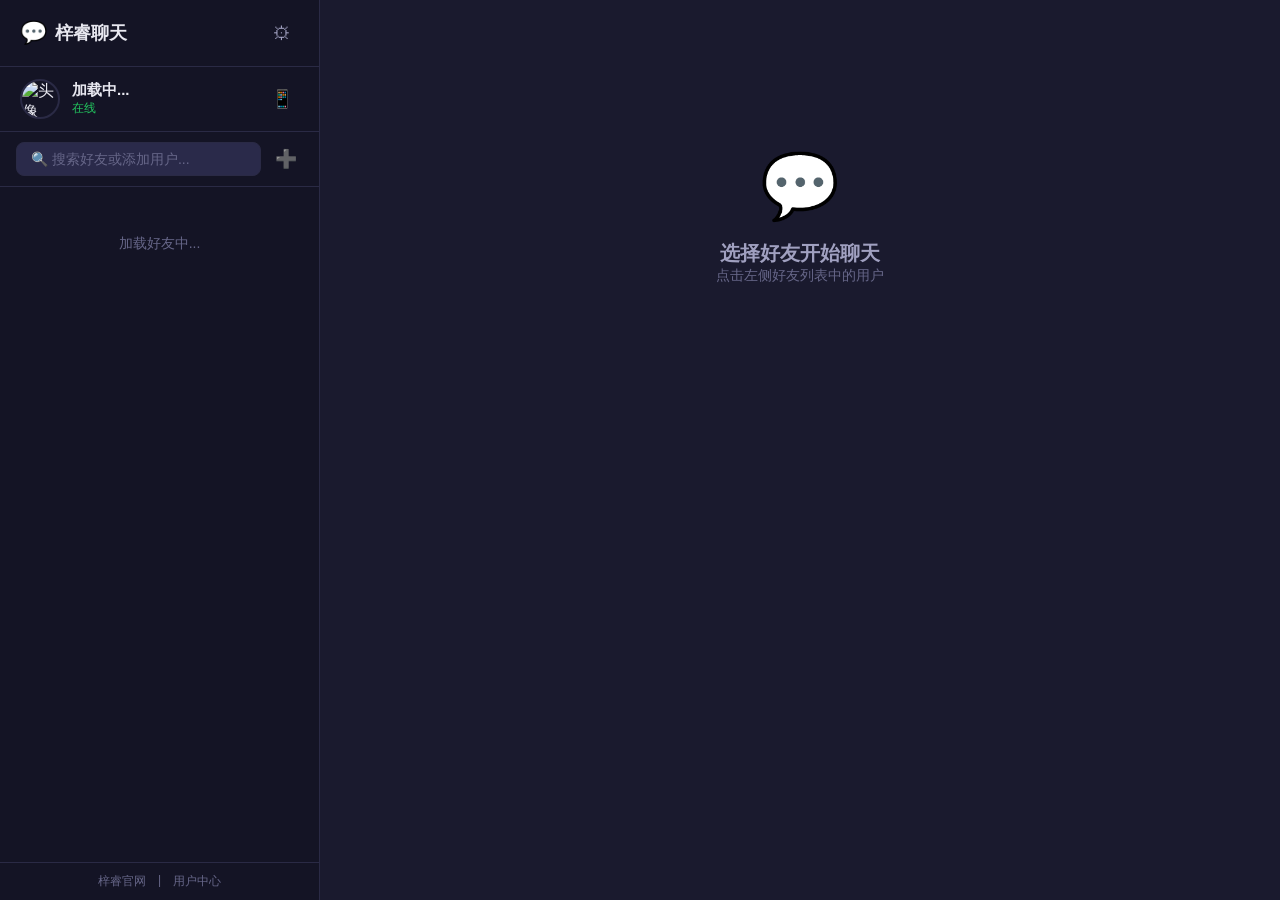
==== chat.html @ 60f8d588 "Add files via upload" ====
<!DOCTYPE html>
<html lang="zh-CN" id="htmlRoot">
<head>
    <meta charset="UTF-8" />
    <meta name="viewport" content="width=device-width, initial-scale=1.0" />
    <title>梓睿聊天</title>
    <link rel="stylesheet" href="chat.css" />
    <script src="https://cdn.jsdelivr.net/npm/qrcodejs@1.0.0/qrcode.min.js"></script>
</head>
<body>

    <div class="chat-app" id="app">

        <!-- ===== 左侧：好友列表 ===== -->
        <aside class="sidebar" id="sidebar">
            <div class="sidebar-header">
                <div class="logo">
                    <span>💬</span>
                    <span>梓睿聊天</span>
                </div>
                <button class="btn-icon" id="settingsBtn" title="设置">⚙</button>
            </div>

            <!-- 个人信息 -->
            <div class="profile" id="profile">
                <img id="myAvatar" src="https://zirui6.github.io/touxiang.jpg" alt="头像" />
                <div class="profile-info">
                    <div class="name" id="myName">加载中...</div>
                    <div class="status" id="myStatus">在线</div>
                </div>
                <button class="btn-icon" id="qrBtn" title="我的二维码">📱</button>
            </div>

            <!-- 搜索好友 -->
            <div class="search-box">
                <input type="text" id="searchInput" placeholder="🔍 搜索好友或添加用户..." />
                <button class="btn-icon" id="addFriendBtn" title="添加好友">➕</button>
            </div>

            <!-- 好友请求 -->
            <div class="friend-requests" id="friendRequests" style="display:none;">
                <div class="requests-title">📩 好友请求</div>
                <div id="requestsList"></div>
            </div>

            <!-- 好友列表 -->
            <div class="friend-list" id="friendList">
                <div class="loading-text">加载好友中...</div>
            </div>

            <!-- 底部 -->
            <div class="sidebar-footer">
                <a href="https://zirui6.github.io" target="_blank">梓睿官网</a>
                <span>|</span>
                <a href="https://zirui6.github.io/user.html" target="_blank">用户中心</a>
            </div>
        </aside>

        <!-- ===== 右侧：聊天窗口 ===== -->
        <main class="chat-window" id="chatWindow">
            <!-- 未选择好友 -->
            <div class="empty-state" id="emptyState">
                <div class="empty-icon">💬</div>
                <h3>选择好友开始聊天</h3>
                <p>点击左侧好友列表中的用户</p>
            </div>

            <!-- 聊天头部 -->
            <div class="chat-header" id="chatHeader" style="display:none;">
                <div class="chat-user">
                    <img id="chatAvatar" src="https://zirui6.github.io/touxiang.jpg" alt="" />
                    <div>
                        <div class="chat-name" id="chatName">用户</div>
                        <div class="chat-status" id="chatStatus">在线</div>
                    </div>
                </div>
                <div class="chat-actions">
                    <button class="btn-icon" id="chatFilesBtn" title="文件">📁</button>
                    <button class="btn-icon" id="chatMoreBtn" title="更多">⋯</button>
                </div>
            </div>

            <!-- 消息列表 -->
            <div class="message-list" id="messageList">
                <!-- 消息由 JS 动态渲染 -->
            </div>

            <!-- 输入区 -->
            <div class="chat-input" id="chatInput" style="display:none;">
                <div class="input-tools">
                    <button class="btn-icon" id="emojiBtn" title="表情">😊</button>
                    <button class="btn-icon" id="fileBtn" title="发送文件">📎</button>
                    <button class="btn-icon" id="imageBtn" title="发送图片">🖼️</button>
                    <input type="file" id="fileInput" accept="*/*" style="display:none;" />
                    <input type="file" id="imageInput" accept="image/*" style="display:none;" />
                </div>
                <div class="input-area">
                    <textarea id="messageInput" rows="1" placeholder="输入消息..." maxlength="10000"></textarea>
                    <button class="btn-send" id="sendBtn">发送</button>
                </div>
            </div>
        </main>

    </div>

    <!-- ===== 二维码弹窗 ===== -->
    <div class="modal-overlay" id="qrModal" style="display:none;">
        <div class="modal">
            <div class="modal-header">
                <h3>📱 我的二维码</h3>
                <button class="modal-close" id="qrModalClose">✕</button>
            </div>
            <div class="modal-body" style="text-align:center;">
                <div id="qrcode"></div>
                <p style="margin-top:12px;font-size:13px;color:var(--text-muted);">
                    用户ID: <strong id="qrUserId">加载中...</strong>
                </p>
                <button class="btn-copy" id="copyIdBtn">📋 复制ID</button>
            </div>
        </div>
    </div>

    <!-- ===== 添加好友弹窗 ===== -->
    <div class="modal-overlay" id="addFriendModal" style="display:none;">
        <div class="modal">
            <div class="modal-header">
                <h3>➕ 添加好友</h3>
                <button class="modal-close" id="addFriendModalClose">✕</button>
            </div>
            <div class="modal-body">
                <div class="form-group">
                    <label>输入用户ID 或 用户名</label>
                    <input type="text" id="addFriendInput" placeholder="请输入用户ID或用户名" />
                </div>
                <div class="form-group">
                    <label>验证消息（选填）</label>
                    <input type="text" id="addFriendMsg" placeholder="你好，加个好友吧！" />
                </div>
                <button class="btn-primary" id="addFriendSubmit">发送好友请求</button>
                <div id="searchResults" style="margin-top:12px;"></div>
            </div>
        </div>
    </div>

    <script src="chat.js"></script>
</body>
</html>
---- chat.css ----
/* ============================================================
   梓睿聊天 · 样式
   ============================================================ */

:root {
    --bg-body: #0a0a1a;
    --bg-sidebar: #141425;
    --bg-chat: #1a1a2e;
    --bg-card: #222240;
    --bg-hover: #2a2a4a;
    --bg-input: #2a2a4a;
    --text-primary: #e8e8f0;
    --text-secondary: #a0a0c0;
    --text-muted: #666688;
    --border-color: #2a2a45;
    --accent: #4a6cf7;
    --accent-light: rgba(74, 108, 247, 0.15);
    --accent-glow: rgba(74, 108, 247, 0.3);
    --success: #22c55e;
    --danger: #ef4444;
    --warning: #f59e0b;
    --radius: 12px;
    --radius-sm: 8px;
    --shadow: 0 4px 24px rgba(0, 0, 0, 0.3);
    --shadow-lg: 0 8px 48px rgba(0, 0, 0, 0.5);
    --transition: 0.3s ease;
    --font: -apple-system, "PingFang SC", "Microsoft YaHei", "Helvetica Neue", Arial, sans-serif;
    --sidebar-width: 320px;
}

* {
    margin: 0;
    padding: 0;
    box-sizing: border-box;
}

body {
    font-family: var(--font);
    background: var(--bg-body);
    color: var(--text-primary);
    height: 100vh;
    overflow: hidden;
    transition: background var(--transition);
}

/* ============================================================
   应用布局
   ============================================================ */
.chat-app {
    display: flex;
    height: 100vh;
    width: 100vw;
    background: var(--bg-body);
}

/* ============================================================
   侧边栏
   ============================================================ */
.sidebar {
    width: var(--sidebar-width);
    min-width: var(--sidebar-width);
    background: var(--bg-sidebar);
    border-right: 1px solid var(--border-color);
    display: flex;
    flex-direction: column;
    height: 100vh;
    overflow: hidden;
    transition: background var(--transition);
}

.sidebar-header {
    display: flex;
    justify-content: space-between;
    align-items: center;
    padding: 16px 20px;
    border-bottom: 1px solid var(--border-color);
}

.sidebar-header .logo {
    font-size: 18px;
    font-weight: 700;
    display: flex;
    align-items: center;
    gap: 8px;
    color: var(--text-primary);
}

.sidebar-header .logo span:first-child {
    font-size: 22px;
}

/* ============================================================
   个人信息
   ============================================================ */
.profile {
    display: flex;
    align-items: center;
    gap: 12px;
    padding: 12px 20px;
    border-bottom: 1px solid var(--border-color);
    cursor: pointer;
    transition: background var(--transition);
}

.profile:hover {
    background: var(--bg-hover);
}

.profile img {
    width: 40px;
    height: 40px;
    border-radius: 50%;
    object-fit: cover;
    border: 2px solid var(--border-color);
}

.profile .profile-info {
    flex: 1;
    min-width: 0;
}

.profile .profile-info .name {
    font-size: 15px;
    font-weight: 600;
    color: var(--text-primary);
}

.profile .profile-info .status {
    font-size: 12px;
    color: var(--success);
}

.profile .btn-icon {
    flex-shrink: 0;
}

/* ============================================================
   搜索框
   ============================================================ */
.search-box {
    display: flex;
    align-items: center;
    gap: 8px;
    padding: 10px 16px;
    border-bottom: 1px solid var(--border-color);
}

.search-box input {
    flex: 1;
    padding: 8px 14px;
    background: var(--bg-input);
    border: 1px solid var(--border-color);
    border-radius: var(--radius-sm);
    color: var(--text-primary);
    font-size: 14px;
    outline: none;
    transition: all var(--transition);
}

.search-box input:focus {
    border-color: var(--accent);
    box-shadow: 0 0 0 3px var(--accent-light);
}

.search-box input::placeholder {
    color: var(--text-muted);
}

/* ============================================================
   按钮样式
   ============================================================ */
.btn-icon {
    width: 34px;
    height: 34px;
    display: flex;
    align-items: center;
    justify-content: center;
    border: none;
    background: transparent;
    color: var(--text-secondary);
    font-size: 18px;
    border-radius: 50%;
    cursor: pointer;
    transition: all var(--transition);
}

.btn-icon:hover {
    background: var(--bg-hover);
    color: var(--text-primary);
}

.btn-primary {
    width: 100%;
    padding: 10px 20px;
    background: var(--accent);
    color: #fff;
    border: none;
    border-radius: var(--radius-sm);
    font-size: 14px;
    font-weight: 600;
    cursor: pointer;
    transition: all var(--transition);
}

.btn-primary:hover {
    opacity: 0.85;
    transform: translateY(-1px);
}

.btn-primary:disabled {
    opacity: 0.5;
    cursor: not-allowed;
    transform: none;
}

.btn-copy {
    padding: 6px 20px;
    background: var(--bg-input);
    color: var(--text-primary);
    border: 1px solid var(--border-color);
    border-radius: var(--radius-sm);
    font-size: 13px;
    cursor: pointer;
    transition: all var(--transition);
}

.btn-copy:hover {
    border-color: var(--accent);
    background: var(--accent-light);
}

/* ============================================================
   好友请求
   ============================================================ */
.friend-requests {
    padding: 8px 16px;
    border-bottom: 1px solid var(--border-color);
    max-height: 200px;
    overflow-y: auto;
}

.friend-requests .requests-title {
    font-size: 12px;
    font-weight: 600;
    color: var(--text-muted);
    text-transform: uppercase;
    letter-spacing: 0.5px;
    margin-bottom: 8px;
}

.friend-requests .request-item {
    display: flex;
    align-items: center;
    gap: 10px;
    padding: 8px 10px;
    background: var(--bg-card);
    border-radius: var(--radius-sm);
    margin-bottom: 6px;
    transition: background var(--transition);
}

.friend-requests .request-item:hover {
    background: var(--bg-hover);
}

.friend-requests .request-item img {
    width: 32px;
    height: 32px;
    border-radius: 50%;
    object-fit: cover;
}

.friend-requests .request-item .req-info {
    flex: 1;
    min-width: 0;
}

.friend-requests .request-item .req-info .req-name {
    font-size: 13px;
    font-weight: 500;
    color: var(--text-primary);
}

.friend-requests .request-item .req-info .req-msg {
    font-size: 12px;
    color: var(--text-muted);
    white-space: nowrap;
    overflow: hidden;
    text-overflow: ellipsis;
}

.friend-requests .request-item .req-actions {
    display: flex;
    gap: 4px;
}

.friend-requests .request-item .req-actions button {
    padding: 2px 12px;
    border: none;
    border-radius: 4px;
    font-size: 12px;
    font-weight: 600;
    cursor: pointer;
    transition: all var(--transition);
}

.friend-requests .request-item .req-actions .accept-btn {
    background: var(--success);
    color: #fff;
}

.friend-requests .request-item .req-actions .accept-btn:hover {
    opacity: 0.8;
}

.friend-requests .request-item .req-actions .reject-btn {
    background: var(--danger);
    color: #fff;
}

.friend-requests .request-item .req-actions .reject-btn:hover {
    opacity: 0.8;
}

/* ============================================================
   好友列表
   ============================================================ */
.friend-list {
    flex: 1;
    overflow-y: auto;
    padding: 8px 0;
}

.friend-list .loading-text {
    text-align: center;
    padding: 40px 0;
    color: var(--text-muted);
    font-size: 14px;
}

.friend-item {
    display: flex;
    align-items: center;
    gap: 12px;
    padding: 10px 16px;
    cursor: pointer;
    transition: all var(--transition);
    border-left: 3px solid transparent;
}

.friend-item:hover {
    background: var(--bg-hover);
}

.friend-item.active {
    background: var(--accent-light);
    border-left-color: var(--accent);
}

.friend-item img {
    width: 40px;
    height: 40px;
    border-radius: 50%;
    object-fit: cover;
    flex-shrink: 0;
}

.friend-item .friend-info {
    flex: 1;
    min-width: 0;
}

.friend-item .friend-info .friend-name {
    font-size: 14px;
    font-weight: 500;
    color: var(--text-primary);
}

.friend-item .friend-info .friend-last {
    font-size: 12px;
    color: var(--text-muted);
    white-space: nowrap;
    overflow: hidden;
    text-overflow: ellipsis;
}

.friend-item .friend-badge {
    font-size: 11px;
    background: var(--accent);
    color: #fff;
    padding: 1px 8px;
    border-radius: 10px;
    font-weight: 600;
    flex-shrink: 0;
}

.friend-item .friend-time {
    font-size: 11px;
    color: var(--text-muted);
    flex-shrink: 0;
}

/* ============================================================
   聊天窗口
   ============================================================ */
.chat-window {
    flex: 1;
    display: flex;
    flex-direction: column;
    background: var(--bg-chat);
    height: 100vh;
    overflow: hidden;
    transition: background var(--transition);
}

/* 空状态 */
.empty-state {
    flex: 1;
    display: flex;
    flex-direction: column;
    align-items: center;
    justify-content: center;
    color: var(--text-muted);
}

.empty-state .empty-icon {
    font-size: 64px;
    margin-bottom: 16px;
}

.empty-state h3 {
    font-size: 20px;
    color: var(--text-secondary);
}

.empty-state p {
    font-size: 14px;
}

/* 聊天头部 */
.chat-header {
    display: flex;
    justify-content: space-between;
    align-items: center;
    padding: 12px 20px;
    border-bottom: 1px solid var(--border-color);
    background: var(--bg-card);
}

.chat-header .chat-user {
    display: flex;
    align-items: center;
    gap: 12px;
}

.chat-header .chat-user img {
    width: 38px;
    height: 38px;
    border-radius: 50%;
    object-fit: cover;
}

.chat-header .chat-user .chat-name {
    font-size: 15px;
    font-weight: 600;
    color: var(--text-primary);
}

.chat-header .chat-user .chat-status {
    font-size: 12px;
    color: var(--success);
}

.chat-header .chat-actions {
    display: flex;
    gap: 4px;
}

/* ============================================================
   消息列表
   ============================================================ */
.message-list {
    flex: 1;
    overflow-y: auto;
    padding: 16px 20px;
    display: flex;
    flex-direction: column;
    gap: 4px;
}

.message-list .msg-loading {
    text-align: center;
    padding: 20px 0;
    color: var(--text-muted);
    font-size: 13px;
}

/* 消息项 */
.message {
    display: flex;
    gap: 10px;
    max-width: 80%;
    animation: msgIn 0.3s ease;
}

@keyframes msgIn {
    from {
        opacity: 0;
        transform: translateY(10px);
    }
    to {
        opacity: 1;
        transform: translateY(0);
    }
}

.message.sent {
    align-self: flex-end;
    flex-direction: row-reverse;
}

.message.received {
    align-self: flex-start;
}

.message .msg-avatar {
    width: 32px;
    height: 32px;
    border-radius: 50%;
    object-fit: cover;
    flex-shrink: 0;
    margin-top: 4px;
}

.message .msg-bubble {
    padding: 10px 14px;
    border-radius: var(--radius);
    max-width: 100%;
    word-wrap: break-word;
    line-height: 1.6;
    font-size: 14px;
}

.message.sent .msg-bubble {
    background: var(--accent);
    color: #fff;
    border-bottom-right-radius: 4px;
}

.message.received .msg-bubble {
    background: var(--bg-card);
    color: var(--text-primary);
    border-bottom-left-radius: 4px;
}

.message .msg-time {
    font-size: 11px;
    color: var(--text-muted);
    margin-top: 2px;
    padding: 0 4px;
}

.message.sent .msg-time {
    text-align: right;
}

/* 文件消息 */
.message .msg-file {
    display: flex;
    align-items: center;
    gap: 10px;
    padding: 8px 12px;
    background: rgba(255, 255, 255, 0.05);
    border-radius: var(--radius-sm);
    cursor: pointer;
    transition: all var(--transition);
}

.message .msg-file:hover {
    background: rgba(255, 255, 255, 0.1);
}

.message .msg-file .file-icon {
    font-size: 28px;
}

.message .msg-file .file-info {
    flex: 1;
    min-width: 0;
}

.message .msg-file .file-info .file-name {
    font-size: 13px;
    font-weight: 500;
    color: var(--text-primary);
}

.message .msg-file .file-info .file-size {
    font-size: 11px;
    color: var(--text-muted);
}

.message .msg-file .file-download {
    color: var(--accent);
    font-size: 20px;
}

/* 图片消息 */
.message .msg-image {
    max-width: 300px;
    border-radius: var(--radius-sm);
    cursor: pointer;
    transition: all var(--transition);
}

.message .msg-image:hover {
    opacity: 0.85;
}

/* ============================================================
   输入区
   ============================================================ */
.chat-input {
    border-top: 1px solid var(--border-color);
    background: var(--bg-card);
    padding: 8px 16px;
}

.chat-input .input-tools {
    display: flex;
    gap: 4px;
    margin-bottom: 6px;
}

.chat-input .input-area {
    display: flex;
    gap: 10px;
    align-items: flex-end;
}

.chat-input .input-area textarea {
    flex: 1;
    padding: 10px 14px;
    background: var(--bg-input);
    border: 1px solid var(--border-color);
    border-radius: var(--radius-sm);
    color: var(--text-primary);
    font-size: 14px;
    font-family: var(--font);
    resize: none;
    outline: none;
    max-height: 120px;
    min-height: 42px;
    transition: all var(--transition);
    line-height: 1.5;
}

.chat-input .input-area textarea:focus {
    border-color: var(--accent);
    box-shadow: 0 0 0 3px var(--accent-light);
}

.chat-input .input-area textarea::placeholder {
    color: var(--text-muted);
}

.chat-input .input-area .btn-send {
    padding: 8px 24px;
    background: var(--accent);
    color: #fff;
    border: none;
    border-radius: var(--radius-sm);
    font-size: 14px;
    font-weight: 600;
    cursor: pointer;
    transition: all var(--transition);
    height: 42px;
    white-space: nowrap;
}

.chat-input .input-area .btn-send:hover {
    opacity: 0.85;
}

.chat-input .input-area .btn-send:disabled {
    opacity: 0.5;
    cursor: not-allowed;
}

/* ============================================================
   弹窗（Modal）
   ============================================================ */
.modal-overlay {
    position: fixed;
    inset: 0;
    background: rgba(0, 0, 0, 0.6);
    backdrop-filter: blur(4px);
    display: flex;
    align-items: center;
    justify-content: center;
    z-index: 1000;
    animation: fadeIn 0.3s ease;
}

@keyframes fadeIn {
    from {
        opacity: 0;
        transform: scale(0.95);
    }
    to {
        opacity: 1;
        transform: scale(1);
    }
}

.modal {
    background: var(--bg-card);
    border-radius: var(--radius);
    padding: 24px 28px;
    max-width: 420px;
    width: 90%;
    max-height: 90vh;
    overflow-y: auto;
    border: 1px solid var(--border-color);
    box-shadow: var(--shadow-lg);
}

.modal-header {
    display: flex;
    justify-content: space-between;
    align-items: center;
    margin-bottom: 16px;
}

.modal-header h3 {
    font-size: 18px;
    color: var(--text-primary);
}

.modal-close {
    background: none;
    border: none;
    color: var(--text-muted);
    font-size: 20px;
    cursor: pointer;
    transition: all var(--transition);
}

.modal-close:hover {
    color: var(--text-primary);
    transform: rotate(90deg);
}

.modal-body .form-group {
    margin-bottom: 12px;
}

.modal-body .form-group label {
    display: block;
    font-size: 13px;
    font-weight: 500;
    color: var(--text-secondary);
    margin-bottom: 4px;
}

.modal-body .form-group input {
    width: 100%;
    padding: 10px 14px;
    background: var(--bg-input);
    border: 1px solid var(--border-color);
    border-radius: var(--radius-sm);
    color: var(--text-primary);
    font-size: 14px;
    outline: none;
    transition: all var(--transition);
}

.modal-body .form-group input:focus {
    border-color: var(--accent);
    box-shadow: 0 0 0 3px var(--accent-light);
}

/* ============================================================
   搜索用户结果
   ============================================================ */
.search-result-item {
    display: flex;
    align-items: center;
    gap: 10px;
    padding: 8px 12px;
    background: var(--bg-input);
    border-radius: var(--radius-sm);
    margin-bottom: 6px;
    cursor: pointer;
    transition: all var(--transition);
}

.search-result-item:hover {
    background: var(--bg-hover);
}

.search-result-item img {
    width: 32px;
    height: 32px;
    border-radius: 50%;
    object-fit: cover;
}

.search-result-item .sr-info {
    flex: 1;
}

.search-result-item .sr-info .sr-name {
    font-size: 13px;
    font-weight: 500;
    color: var(--text-primary);
}

.search-result-item .sr-info .sr-id {
    font-size: 11px;
    color: var(--text-muted);
}

.search-result-item .sr-add {
    padding: 4px 12px;
    background: var(--accent);
    color: #fff;
    border: none;
    border-radius: 4px;
    font-size: 12px;
    cursor: pointer;
}

.search-result-item .sr-add:hover {
    opacity: 0.8;
}

/* ============================================================
   滚动条
   ============================================================ */
::-webkit-scrollbar {
    width: 4px;
}

::-webkit-scrollbar-track {
    background: transparent;
}

::-webkit-scrollbar-thumb {
    background: var(--border-color);
    border-radius: 2px;
}

::-webkit-scrollbar-thumb:hover {
    background: var(--text-muted);
}

/* ============================================================
   响应式
   ============================================================ */
@media (max-width: 768px) {
    .sidebar {
        width: 100%;
        min-width: 100%;
        max-width: 100%;
        position: absolute;
        top: 0;
        left: 0;
        bottom: 0;
        z-index: 10;
        transition: transform 0.3s ease;
    }

    .sidebar.hidden {
        transform: translateX(-100%);
    }

    .chat-window {
        width: 100%;
    }

    .chat-header .chat-actions .btn-icon {
        display: none;
    }

    .message {
        max-width: 90%;
    }

    .message .msg-image {
        max-width: 200px;
    }

    .modal {
        max-width: 95%;
        padding: 20px;
    }
}

/* ============================================================
   侧边栏底部
   ============================================================ */
.sidebar-footer {
    padding: 10px 16px;
    border-top: 1px solid var(--border-color);
    display: flex;
    justify-content: center;
    gap: 12px;
    font-size: 12px;
    color: var(--text-muted);
}

.sidebar-footer a {
    color: var(--text-muted);
    text-decoration: none;
    transition: color var(--transition);
}

.sidebar-footer a:hover {
    color: var(--accent);
}
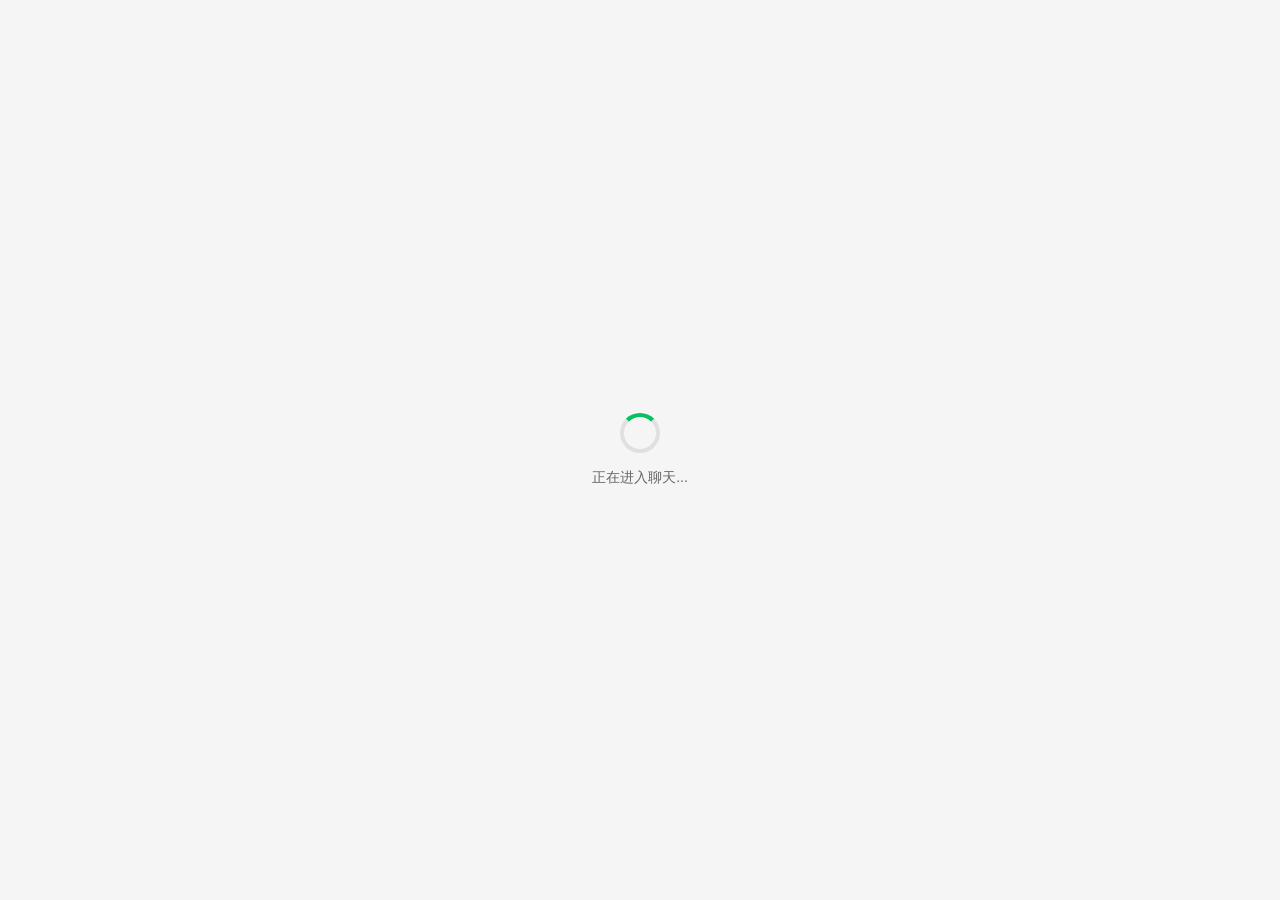
==== commit b1c17c2c: "Add files via upload" ====
--- a/chat.html
+++ b/chat.html
@@ -1,147 +1,1045 @@
-<!DOCTYPE html>
-<html lang="zh-CN" id="htmlRoot">
-<head>
-    <meta charset="UTF-8" />
-    <meta name="viewport" content="width=device-width, initial-scale=1.0" />
-    <title>梓睿聊天</title>
-    <link rel="stylesheet" href="chat.css" />
-    <script src="https://cdn.jsdelivr.net/npm/qrcodejs@1.0.0/qrcode.min.js"></script>
-</head>
-<body>
-
-    <div class="chat-app" id="app">
-
-        <!-- ===== 左侧：好友列表 ===== -->
-        <aside class="sidebar" id="sidebar">
-            <div class="sidebar-header">
-                <div class="logo">
-                    <span>💬</span>
-                    <span>梓睿聊天</span>
-                </div>
-                <button class="btn-icon" id="settingsBtn" title="设置">⚙</button>
-            </div>
-
-            <!-- 个人信息 -->
-            <div class="profile" id="profile">
-                <img id="myAvatar" src="https://zirui6.github.io/touxiang.jpg" alt="头像" />
-                <div class="profile-info">
-                    <div class="name" id="myName">加载中...</div>
-                    <div class="status" id="myStatus">在线</div>
-                </div>
-                <button class="btn-icon" id="qrBtn" title="我的二维码">📱</button>
-            </div>
-
-            <!-- 搜索好友 -->
-            <div class="search-box">
-                <input type="text" id="searchInput" placeholder="🔍 搜索好友或添加用户..." />
-                <button class="btn-icon" id="addFriendBtn" title="添加好友">➕</button>
-            </div>
-
-            <!-- 好友请求 -->
-            <div class="friend-requests" id="friendRequests" style="display:none;">
-                <div class="requests-title">📩 好友请求</div>
-                <div id="requestsList"></div>
-            </div>
-
-            <!-- 好友列表 -->
-            <div class="friend-list" id="friendList">
-                <div class="loading-text">加载好友中...</div>
-            </div>
-
-            <!-- 底部 -->
-            <div class="sidebar-footer">
-                <a href="https://zirui6.github.io" target="_blank">梓睿官网</a>
-                <span>|</span>
-                <a href="https://zirui6.github.io/user.html" target="_blank">用户中心</a>
-            </div>
-        </aside>
-
-        <!-- ===== 右侧：聊天窗口 ===== -->
-        <main class="chat-window" id="chatWindow">
-            <!-- 未选择好友 -->
-            <div class="empty-state" id="emptyState">
-                <div class="empty-icon">💬</div>
-                <h3>选择好友开始聊天</h3>
-                <p>点击左侧好友列表中的用户</p>
-            </div>
-
-            <!-- 聊天头部 -->
-            <div class="chat-header" id="chatHeader" style="display:none;">
-                <div class="chat-user">
-                    <img id="chatAvatar" src="https://zirui6.github.io/touxiang.jpg" alt="" />
-                    <div>
-                        <div class="chat-name" id="chatName">用户</div>
-                        <div class="chat-status" id="chatStatus">在线</div>
-                    </div>
-                </div>
-                <div class="chat-actions">
-                    <button class="btn-icon" id="chatFilesBtn" title="文件">📁</button>
-                    <button class="btn-icon" id="chatMoreBtn" title="更多">⋯</button>
-                </div>
-            </div>
-
-            <!-- 消息列表 -->
-            <div class="message-list" id="messageList">
-                <!-- 消息由 JS 动态渲染 -->
-            </div>
-
-            <!-- 输入区 -->
-            <div class="chat-input" id="chatInput" style="display:none;">
-                <div class="input-tools">
-                    <button class="btn-icon" id="emojiBtn" title="表情">😊</button>
-                    <button class="btn-icon" id="fileBtn" title="发送文件">📎</button>
-                    <button class="btn-icon" id="imageBtn" title="发送图片">🖼️</button>
-                    <input type="file" id="fileInput" accept="*/*" style="display:none;" />
-                    <input type="file" id="imageInput" accept="image/*" style="display:none;" />
-                </div>
-                <div class="input-area">
-                    <textarea id="messageInput" rows="1" placeholder="输入消息..." maxlength="10000"></textarea>
-                    <button class="btn-send" id="sendBtn">发送</button>
-                </div>
-            </div>
-        </main>
-
-    </div>
-
-    <!-- ===== 二维码弹窗 ===== -->
-    <div class="modal-overlay" id="qrModal" style="display:none;">
-        <div class="modal">
-            <div class="modal-header">
-                <h3>📱 我的二维码</h3>
-                <button class="modal-close" id="qrModalClose">✕</button>
-            </div>
-            <div class="modal-body" style="text-align:center;">
-                <div id="qrcode"></div>
-                <p style="margin-top:12px;font-size:13px;color:var(--text-muted);">
-                    用户ID: <strong id="qrUserId">加载中...</strong>
-                </p>
-                <button class="btn-copy" id="copyIdBtn">📋 复制ID</button>
-            </div>
-        </div>
-    </div>
-
-    <!-- ===== 添加好友弹窗 ===== -->
-    <div class="modal-overlay" id="addFriendModal" style="display:none;">
-        <div class="modal">
-            <div class="modal-header">
-                <h3>➕ 添加好友</h3>
-                <button class="modal-close" id="addFriendModalClose">✕</button>
-            </div>
-            <div class="modal-body">
-                <div class="form-group">
-                    <label>输入用户ID 或 用户名</label>
-                    <input type="text" id="addFriendInput" placeholder="请输入用户ID或用户名" />
-                </div>
-                <div class="form-group">
-                    <label>验证消息（选填）</label>
-                    <input type="text" id="addFriendMsg" placeholder="你好，加个好友吧！" />
-                </div>
-                <button class="btn-primary" id="addFriendSubmit">发送好友请求</button>
-                <div id="searchResults" style="margin-top:12px;"></div>
-            </div>
-        </div>
-    </div>
-
-    <script src="chat.js"></script>
-</body>
+<!DOCTYPE html>
+<html lang="zh-CN">
+<head>
+<meta charset="UTF-8">
+<meta name="viewport" content="width=device-width, initial-scale=1.0">
+<title>聊天</title>
+<script src="https://cdn.jsdelivr.net/npm/@supabase/supabase-js@2"></script>
+<style>
+* { margin:0; padding:0; box-sizing:border-box; }
+body { font-family:-apple-system,"PingFang SC","Microsoft YaHei",sans-serif; height:100vh; overflow:hidden; user-select:none; background:#f5f5f5; }
+.app { display:flex; height:100vh; }
+
+/* 左侧图标栏 */
+.sidebar { width:60px; background:#2e2e2e; display:flex; flex-direction:column; align-items:center; padding:16px 0; flex-shrink:0; }
+.sidebar .me { width:38px; height:38px; border-radius:4px; background:#07c160; color:#fff; display:flex; align-items:center; justify-content:center; font-size:16px; margin-bottom:24px; cursor:pointer; font-weight:600; }
+.sidebar nav { flex:1; display:flex; flex-direction:column; gap:6px; }
+.sidebar nav button { width:44px; height:44px; background:transparent; border:none; color:#888; cursor:pointer; border-radius:6px; font-size:20px; position:relative; transition:all .2s; }
+.sidebar nav button.active { color:#07c160; background:#3a3a3a; }
+.sidebar nav button:hover { background:#3a3a3a; }
+.sidebar .back { color:#888; font-size:20px; margin-top:8px; }
+.sidebar .back:hover { color:#fff; }
+
+/* 中间列表 */
+.list-panel { width:300px; background:#f7f7f7; border-right:1px solid #e0e0e0; display:flex; flex-direction:column; flex-shrink:0; }
+.list-header { padding:12px; display:flex; align-items:center; gap:10px; border-bottom:1px solid #e0e0e0; }
+.list-header .avatar { width:34px; height:34px; border-radius:4px; background:#07c160; color:#fff; display:flex; align-items:center; justify-content:center; font-weight:600; font-size:14px; }
+.list-header .me-name { font-size:14px; font-weight:600; color:#333; flex:1; white-space:nowrap; overflow:hidden; text-overflow:ellipsis; }
+.list-header .add-btn { width:28px; height:28px; border:none; border-radius:4px; background:#e8e8e8; cursor:pointer; font-size:18px; color:#555; line-height:1; }
+.list-header .add-btn:hover { background:#dcdcdc; }
+
+.search { padding:8px 12px; border-bottom:1px solid #e0e0e0; display:flex; gap:6px; }
+.search input { flex:1; padding:6px 10px; border:none; border-radius:4px; background:#e8e8e8; outline:none; font-size:13px; }
+.search input:focus { background:#fff; box-shadow:0 0 0 2px rgba(7,193,96,0.2); }
+.search button { width:30px; height:30px; border:none; border-radius:4px; background:#07c160; color:#fff; cursor:pointer; font-size:16px; }
+.search button:hover { background:#06ad56; }
+
+.list { flex:1; overflow-y:auto; }
+.list-item { display:flex; padding:12px; cursor:pointer; position:relative; gap:10px; align-items:center; transition:background .15s; }
+.list-item:hover { background:#ececec; }
+.list-item.active { background:#c9c9c9; }
+.list-item .item-avatar { width:40px; height:40px; border-radius:4px; background:#07c160; flex-shrink:0; display:flex; align-items:center; justify-content:center; color:#fff; font-size:16px; font-weight:600; }
+.list-item .item-body { flex:1; min-width:0; }
+.list-item .item-name { font-size:14px; color:#333; margin-bottom:3px; white-space:nowrap; overflow:hidden; text-overflow:ellipsis; }
+.list-item .item-preview { font-size:12px; color:#999; white-space:nowrap; overflow:hidden; text-overflow:ellipsis; }
+.badge { background:#fa5151; color:#fff; font-size:11px; padding:1px 6px; border-radius:10px; min-width:18px; text-align:center; flex-shrink:0; font-weight:600; }
+.empty-tip { padding:40px 20px; text-align:center; color:#999; font-size:13px; line-height:1.8; }
+
+/* 右侧聊天 */
+.chat-panel { flex:1; display:flex; flex-direction:column; background:#f5f5f5; min-width:0; }
+.chat-header { height:52px; padding:0 16px; border-bottom:1px solid #e0e0e0; display:flex; align-items:center; background:#f7f7f7; font-size:14px; flex-shrink:0; }
+.chat-header .back-mobile { display:none; margin-right:10px; cursor:pointer; font-size:18px; }
+.chat-header .title { font-weight:600; color:#333; }
+.chat-header .sub { color:#999; font-size:12px; margin-left:12px; }
+.messages { flex:1; overflow-y:auto; padding:16px; display:flex; flex-direction:column; gap:14px; }
+.msg { display:flex; gap:8px; max-width:70%; }
+.msg.self { align-self:flex-end; flex-direction:row-reverse; }
+.msg .msg-avatar { width:36px; height:36px; border-radius:4px; background:#07c160; flex-shrink:0; display:flex; align-items:center; justify-content:center; color:#fff; font-size:14px; font-weight:600; }
+.msg .msg-body { display:flex; flex-direction:column; gap:3px; min-width:0; }
+.msg .msg-name { font-size:11px; color:#999; }
+.msg.self .msg-name { text-align:right; }
+.msg .msg-bubble { padding:8px 12px; border-radius:6px; background:#fff; font-size:14px; line-height:1.5; word-break:break-word; white-space:pre-wrap; box-shadow:0 1px 2px rgba(0,0,0,0.04); }
+.msg.self .msg-bubble { background:#95ec69; }
+.msg .msg-time { font-size:10px; color:#999; }
+.msg.self .msg-time { text-align:right; }
+
+/* 官方公告 */
+.msg.official { max-width:80%; }
+.msg.official .msg-avatar { background:#576b95; }
+.article { background:#fff; border-radius:8px; padding:14px; max-width:520px; box-shadow:0 1px 3px rgba(0,0,0,0.06); }
+.article .a-publisher { font-size:12px; color:#576b95; margin-bottom:6px; }
+.article .a-title { font-size:15px; font-weight:600; color:#222; margin-bottom:6px; line-height:1.4; }
+.article .a-sub { font-size:13px; color:#666; margin-bottom:10px; line-height:1.5; }
+.article .a-img { width:100%; border-radius:6px; margin-bottom:8px; display:block; }
+.article .a-time { font-size:11px; color:#999; }
+
+.input-area { border-top:1px solid #e0e0e0; padding:10px; background:#f7f7f7; display:flex; gap:8px; flex-shrink:0; }
+.input-area textarea { flex:1; border:none; outline:none; resize:none; font-size:14px; padding:8px; border-radius:4px; font-family:inherit; height:60px; max-height:120px; }
+.input-area textarea:focus { box-shadow:0 0 0 2px rgba(7,193,96,0.2); }
+.input-area button { padding:0 20px; background:#07c160; color:#fff; border:none; border-radius:4px; cursor:pointer; font-size:14px; font-weight:600; transition:all .2s; }
+.input-area button:hover { background:#06ad56; }
+.input-area button:disabled { background:#ccc; cursor:not-allowed; }
+.empty { flex:1; display:flex; align-items:center; justify-content:center; color:#ddd; font-size:80px; }
+
+/* 长按菜单 */
+.ctx-menu { position:fixed; background:#fff; border-radius:6px; box-shadow:0 4px 20px rgba(0,0,0,0.18); padding:4px; display:none; z-index:999; min-width:130px; }
+.ctx-menu button { display:block; width:100%; padding:9px 16px; border:none; background:transparent; text-align:left; cursor:pointer; font-size:13px; border-radius:4px; color:#333; }
+.ctx-menu button:hover { background:#f0f0f0; }
+
+/* Toast */
+.toast { position:fixed; top:20px; left:50%; transform:translateX(-50%); background:rgba(0,0,0,0.8); color:#fff; padding:10px 20px; border-radius:6px; font-size:13px; z-index:9999; animation:toastIn .3s ease; }
+@keyframes toastIn { from { opacity:0; transform:translate(-50%,-10px); } to { opacity:1; transform:translate(-50%,0); } }
+
+/* 加载态 */
+.loading-screen { position:fixed; inset:0; background:#f5f5f5; display:flex; flex-direction:column; align-items:center; justify-content:center; z-index:1000; }
+.loading-screen .spinner { width:40px; height:40px; border:4px solid #e0e0e0; border-top-color:#07c160; border-radius:50%; animation:spin 0.8s linear infinite; margin-bottom:16px; }
+@keyframes spin { to { transform:rotate(360deg); } }
+.loading-screen p { color:#666; font-size:14px; }
+
+@media (max-width:768px) {
+  .list-panel { width:100%; position:absolute; z-index:10; height:100%; transition:transform .25s; }
+  .list-panel.hidden { transform:translateX(-100%); }
+  .chat-panel { width:100%; }
+  .sidebar { width:50px; }
+  .sidebar .me { width:32px; height:32px; font-size:14px; }
+  .sidebar nav button { width:40px; height:40px; font-size:18px; }
+  .msg { max-width:85%; }
+  .chat-header .back-mobile { display:block; }
+}
+</style>
+</head>
+<body>
+
+<!-- 加载屏 -->
+<div class="loading-screen" id="loadingScreen">
+  <div class="spinner"></div>
+  <p>正在进入聊天...</p>
+</div>
+
+<div class="app" id="app" style="display:none;">
+  <aside class="sidebar">
+    <div class="me" id="meAvatar" title="我">?</div>
+    <nav>
+      <button data-view="chats" class="active" title="聊天">💬</button>
+      <button data-view="contacts" title="通讯录">👥</button>
+      <button data-view="strangers" title="陌生人">🌐</button>
+    </nav>
+    <button class="back" id="backBtn" title="返回首页">🏠</button>
+  </aside>
+
+  <div class="list-panel" id="listPanel">
+    <div class="list-header">
+      <div class="avatar" id="headerAvatar">?</div>
+      <div class="me-name" id="headerName">用户</div>
+      <button class="add-btn" id="openAddBtn" title="加好友">＋</button>
+    </div>
+    <div class="search">
+      <input id="searchInput" placeholder="搜索 ID 或昵称">
+      <button id="searchBtn" title="搜索">🔍</button>
+    </div>
+    <div class="list" id="list"></div>
+  </div>
+
+  <main class="chat-panel">
+    <div class="chat-header">
+      <span class="back-mobile" id="backMobile">←</span>
+      <span class="title" id="chatTitle">选择一个会话</span>
+      <span class="sub" id="chatSub"></span>
+    </div>
+    <div class="messages" id="messages">
+      <div class="empty">💬</div>
+    </div>
+    <div class="input-area" id="inputArea" style="display:none">
+      <textarea id="msgInput" placeholder="输入消息，Enter 发送，Shift+Enter 换行"></textarea>
+      <button id="sendBtn">发送</button>
+    </div>
+  </main>
+</div>
+
+<div class="ctx-menu" id="ctxMenu"></div>
+
+<script>
+(function() {
+// ============================================
+// 配置
+// ============================================
+const SUPABASE_URL = 'https://uigzsxmkulephkfkiebj.supabase.co';
+const SUPABASE_KEY = 'sb_publishable_OgyvGDiFuFAKKGYMmnq3GA_nXqIRCmW';
+const PUBLIC_CHANNEL = '11111111-1111-1111-1111-111111111111';
+const OFFICIAL_CHANNEL = '22222222-2222-2222-2222-222222222222';
+
+const AIRTABLE_TOKEN = 'patdZcEB92LMLW3bQ.44a613d94083deff3df9f4fda69a7b7a6c851c56faf900b16c72c6ddff7021ea';
+const AIRTABLE_BASE  = 'app9G6YeDcFq7g09r';
+const AIRTABLE_TABLE = '聊天公告';
+
+const LOGIN_URL = 'login.html';
+const HOME_URL = 'index.html';
+
+const supabase = window.supabase.createClient(SUPABASE_URL, SUPABASE_KEY);
+
+// ============================================
+// 工具
+// ============================================
+const $ = s => document.querySelector(s);
+const $$ = s => document.querySelectorAll(s);
+
+function getCookie(name) {
+  const nameEQ = name + '=';
+  const ca = document.cookie.split(';');
+  for (let i = 0; i < ca.length; i++) {
+    let c = ca[i];
+    while (c.charAt(0) === ' ') c = c.substring(1);
+    if (c.indexOf(nameEQ) === 0) return decodeURIComponent(c.substring(nameEQ.length));
+  }
+  return null;
+}
+
+function escapeHtml(s) {
+  return String(s ?? '').replace(/[&<>"']/g, c => ({'&':'&amp;','<':'&lt;','>':'&gt;','"':'&quot;',"'":'&#39;'}[c]));
+}
+
+function formatTime(t) {
+  if (!t) return '';
+  const d = new Date(t), now = new Date();
+  if (d.toDateString() === now.toDateString()) {
+    return d.getHours().toString().padStart(2,'0') + ':' + d.getMinutes().toString().padStart(2,'0');
+  }
+  if (d.getFullYear() === now.getFullYear()) {
+    return (d.getMonth()+1) + '月' + d.getDate() + '日';
+  }
+  return d.getFullYear() + '/' + (d.getMonth()+1) + '/' + d.getDate();
+}
+
+function deviceName() {
+  const ua = navigator.userAgent;
+  const b = ua.includes('Edg') ? 'Edge' : ua.includes('Chrome') ? 'Chrome' : ua.includes('Firefox') ? 'Firefox' : ua.includes('Safari') ? 'Safari' : 'Browser';
+  const o = ua.includes('Windows') ? 'Windows' : ua.includes('Mac') ? 'macOS' : ua.includes('Android') ? 'Android' : ua.includes('iPhone') ? 'iOS' : 'OS';
+  return b + ' / ' + o;
+}
+
+function toast(msg) {
+  const d = document.createElement('div');
+  d.className = 'toast';
+  d.textContent = msg;
+  document.body.appendChild(d);
+  setTimeout(() => d.remove(), 2200);
+}
+
+// ============================================
+// 读取用户（URL 参数 > cookie > sessionStorage）
+// ============================================
+function loadUser() {
+  const params = new URLSearchParams(location.search);
+  const userParam = params.get('user');
+  if (userParam) {
+    try {
+      const u = JSON.parse(decodeURIComponent(userParam));
+      if (u && u.id) {
+        const displayName = u.username || (u.email ? u.email.split('@')[0] : '用户');
+        sessionStorage.setItem('userId', u.id);
+        sessionStorage.setItem('displayName', displayName);
+        sessionStorage.setItem('user_data', JSON.stringify(u));
+        history.replaceState({}, document.title, location.pathname);
+        return u;
+      }
+    } catch (e) {}
+  }
+
+  const userId = getCookie('userId') || sessionStorage.getItem('userId');
+  if (userId) {
+    const raw = getCookie('user_data') || sessionStorage.getItem('user_data');
+    if (raw) {
+      try {
+        const u = JSON.parse(raw);
+        if (u && u.id) return u;
+      } catch (e) {}
+    }
+    return {
+      id: userId,
+      username: getCookie('displayName') || sessionStorage.getItem('displayName') || '',
+      email: getCookie('userEmail') || '',
+      role: getCookie('role') || 'user',
+    };
+  }
+
+  return null;
+}
+
+// ============================================
+// 全局状态
+// ============================================
+let me = null;
+let userId = null;
+let userName = '';
+let deviceId = null;
+let currentChannelId = null;
+let currentView = 'chats';
+let channels = [];
+let profilesCache = {};
+let realtimeSub = null;
+
+// ============================================
+// 初始化
+// ============================================
+async function init() {
+  me = loadUser();
+
+  if (!me || !me.id) {
+    console.log('未登录，跳转登录页');
+    location.href = LOGIN_URL;
+    return;
+  }
+
+  userId = me.id;
+  userName = me.username || (me.email ? me.email.split('@')[0] : '用户');
+
+  deviceId = localStorage.getItem('deviceId');
+  if (!deviceId) {
+    deviceId = crypto.randomUUID ? crypto.randomUUID() : 'dev-' + Date.now() + '-' + Math.random().toString(36).slice(2);
+    localStorage.setItem('deviceId', deviceId);
+  }
+
+  // 填充顶部信息
+  const initial = userName.charAt(0).toUpperCase();
+  $('#meAvatar').textContent = initial;
+  $('#headerAvatar').textContent = initial;
+  $('#headerName').textContent = userName;
+
+  try {
+    await ensureProfile();
+    await ensureDevice();
+    await loadChannels();
+    await renderList();
+    subscribeRealtime();
+
+    // 心跳
+    setInterval(() => {
+      supabase.from('user_devices')
+        .update({ last_active_at: new Date().toISOString() })
+        .eq('user_id', userId).eq('device_id', deviceId);
+    }, 30000);
+
+  } catch (e) {
+    console.error('初始化失败:', e);
+    toast('加载失败：' + e.message);
+  }
+
+  // 显示界面
+  $('#loadingScreen').style.display = 'none';
+  $('#app').style.display = 'flex';
+
+  // 移动端默认隐藏列表
+  if (window.innerWidth <= 768) {
+    // 保持默认展示列表，点击会话再进聊天
+  }
+}
+
+async function ensureProfile() {
+  await supabase.from('profiles').upsert({
+    id: userId,
+    nickname: userName,
+    last_seen_at: new Date().toISOString(),
+  }, { onConflict: 'id' });
+  profilesCache[userId] = { id: userId, nickname: userName };
+}
+
+async function ensureDevice() {
+  const { data: devices, error } = await supabase
+    .from('user_devices')
+    .select('device_id, last_active_at')
+    .eq('user_id', userId)
+    .order('last_active_at', { ascending: false });
+
+  if (error) { console.warn('查询设备失败:', error); return; }
+
+  const mine = (devices || []).find(d => d.device_id === deviceId);
+  if (mine) {
+    await supabase.from('user_devices')
+      .update({ last_active_at: new Date().toISOString() })
+      .eq('user_id', userId).eq('device_id', deviceId);
+    return;
+  }
+
+  if (devices && devices.length >= 3) {
+    // 踢掉最久没活跃的
+    const oldest = devices[devices.length - 1];
+    await supabase.from('user_devices')
+      .delete()
+      .eq('user_id', userId)
+      .eq('device_id', oldest.device_id);
+    toast('已登出最久未使用的设备');
+  }
+
+  await supabase.from('user_devices').insert({
+    user_id: userId,
+    device_id: deviceId,
+    device_name: deviceName(),
+  });
+}
+
+// ============================================
+// Airtable 官方公告
+// ============================================
+async function fetchAirtable() {
+  try {
+    const url = `https://api.airtable.com/v0/${AIRTABLE_BASE}/${encodeURIComponent(AIRTABLE_TABLE)}`;
+    const r = await fetch(url, { headers: { Authorization: 'Bearer ' + AIRTABLE_TOKEN } });
+    if (!r.ok) { console.warn('Airtable 错误:', r.status); return []; }
+    const data = await r.json();
+    return (data.records || []).map(rec => {
+      const f = rec.fields || {};
+      return {
+        id: rec.id,
+        title: f['标题'] || '无标题',
+        subtitle: f['小标题'] || '',
+        publisher: f['发布者'] || '系统服务',
+        publishDate: f['发布时间'] || new Date().toISOString(),
+        imageUrl: f['附图链接'] || '',
+      };
+    }).sort((a,b) => new Date(b.publishDate) - new Date(a.publishDate));
+  } catch (e) {
+    console.warn('Airtable 拉取失败:', e);
+    return [];
+  }
+}
+
+// ============================================
+// 加载频道列表
+// ============================================
+async function loadChannels() {
+  channels = [
+    { id: OFFICIAL_CHANNEL, name: '官方通知', type: 'official', unread: 0 },
+    { id: PUBLIC_CHANNEL, name: '公共聊天', type: 'public', unread: 0 },
+  ];
+
+  // 我的群聊/私聊
+  const { data: my, error } = await supabase
+    .from('channels')
+    .select('id, name, type')
+    .eq('user_id', userId)
+    .gt('slot', 0);
+
+  if (error) { console.warn('加载频道失败:', error); return; }
+
+  const seen = new Set();
+  for (const c of my || []) {
+    if (seen.has(c.id)) continue;
+    seen.add(c.id);
+
+    let name = c.name;
+    if (c.type === 'private') {
+      const { data: other } = await supabase
+        .from('channels')
+        .select('user_id')
+        .eq('id', c.id)
+        .neq('user_id', userId)
+        .limit(1)
+        .maybeSingle();
+      if (other) {
+        const { data: p } = await supabase
+          .from('profiles')
+          .select('id, nickname')
+          .eq('id', other.user_id)
+          .maybeSingle();
+        name = p?.nickname || other.user_id;
+        if (p) profilesCache[p.id] = p;
+      }
+    }
+    channels.push({ id: c.id, name, type: c.type, unread: 0 });
+  }
+
+  // 计算未读
+  for (const ch of channels) {
+    if (ch.type !== 'official') {
+      ch.unread = await calcUnread(ch.id);
+    }
+  }
+
+  channels.sort((a, b) => {
+    if (a.type === 'official') return -1;
+    if (b.type === 'official') return 1;
+    if (a.type === 'public') return -1;
+    if (b.type === 'public') return 1;
+    return (b.unread || 0) - (a.unread || 0);
+  });
+}
+
+async function calcUnread(channelId) {
+  const { data: state } = await supabase
+    .from('channel_read_state')
+    .select('last_read_at')
+    .eq('user_id', userId)
+    .eq('device_id', deviceId)
+    .eq('channel_id', channelId)
+    .maybeSingle();
+
+  let since = state?.last_read_at;
+  if (!since) {
+    const { data: dev } = await supabase
+      .from('user_devices')
+      .select('last_active_at')
+      .eq('user_id', userId)
+      .eq('device_id', deviceId)
+      .maybeSingle();
+    since = dev?.last_active_at || '1970-01-01';
+  }
+
+  const { count } = await supabase
+    .from('messages')
+    .select('*', { count: 'exact', head: true })
+    .eq('channel_id', channelId)
+    .gt('created_at', since);
+
+  return count || 0;
+}
+
+async function markRead(channelId) {
+  await supabase.from('channel_read_state').upsert({
+    user_id: userId,
+    device_id: deviceId,
+    channel_id: channelId,
+    last_read_at: new Date().toISOString(),
+    updated_at: new Date().toISOString(),
+  }, { onConflict: 'user_id,device_id,channel_id' });
+}
+
+// ============================================
+// 渲染列表
+// ============================================
+async function renderList() {
+  const box = $('#list');
+
+  if (currentView === 'chats') {
+    if (!channels.length) {
+      box.innerHTML = '<div class="empty-tip">暂无会话</div>';
+      return;
+    }
+    box.innerHTML = channels.map(ch => {
+      let preview = '';
+      if (ch.type === 'public') preview = '公共频道';
+      else if (ch.type === 'official') preview = '官方消息';
+      else if (ch.type === 'private') preview = '私聊';
+      else preview = '群聊';
+
+      return `
+        <div class="list-item ${ch.id === currentChannelId ? 'active' : ''}" data-id="${ch.id}">
+          <div class="item-avatar" style="${ch.type === 'official' ? 'background:#576b95;' : ch.type === 'public' ? 'background:#07c160;' : ''}">
+            ${ch.type === 'official' ? '📢' : escapeHtml((ch.name || '?').charAt(0))}
+          </div>
+          <div class="item-body">
+            <div class="item-name">${escapeHtml(ch.name || '')}</div>
+            <div class="item-preview">${preview}</div>
+          </div>
+          ${ch.unread > 0 ? `<div class="badge">${ch.unread > 99 ? '99+' : ch.unread}</div>` : ''}
+        </div>
+      `;
+    }).join('');
+    bindListItems();
+
+  } else if (currentView === 'contacts') {
+    const { data: friends } = await supabase
+      .from('friends')
+      .select('friend_id')
+      .eq('user_id', userId);
+
+    const ids = (friends || []).map(f => f.friend_id).filter(Boolean);
+
+    if (!ids.length) {
+      box.innerHTML = '<div class="empty-tip">还没有好友<br>点右上角 ＋ 搜索加好友</div>';
+      return;
+    }
+
+    const { data: ps } = await supabase
+      .from('profiles')
+      .select('id, nickname')
+      .in('id', ids);
+
+    box.innerHTML = (ps || []).map(p => `
+      <div class="list-item" data-uid="${p.id}">
+        <div class="item-avatar">${escapeHtml((p.nickname || '?').charAt(0))}</div>
+        <div class="item-body">
+          <div class="item-name">${escapeHtml(p.nickname || p.id)}</div>
+          <div class="item-preview">${escapeHtml(p.id)}</div>
+        </div>
+      </div>
+    `).join('');
+    bindContactItems();
+
+  } else if (currentView === 'strangers') {
+    const { data: ps } = await supabase
+      .from('profiles')
+      .select('id, nickname')
+      .neq('id', userId)
+      .limit(200);
+
+    if (!ps || !ps.length) {
+      box.innerHTML = '<div class="empty-tip">还没有其他用户</div>';
+      return;
+    }
+
+    box.innerHTML = ps.map(p => `
+      <div class="list-item" data-uid="${p.id}">
+        <div class="item-avatar" style="background:#999">${escapeHtml((p.nickname || '?').charAt(0))}</div>
+        <div class="item-body">
+          <div class="item-name">${escapeHtml(p.nickname || p.id)}</div>
+          <div class="item-preview">${escapeHtml(p.id)}</div>
+        </div>
+      </div>
+    `).join('');
+    bindContactItems();
+  }
+}
+
+function bindListItems() {
+  $$('.list-item[data-id]').forEach(el => {
+    el.addEventListener('click', () => openChannel(el.dataset.id));
+
+    let timer;
+    el.addEventListener('touchstart', () => {
+      timer = setTimeout(() => showChannelMenu(el.dataset.id, el), 600);
+    }, { passive: true });
+    el.addEventListener('touchend', () => clearTimeout(timer));
+    el.addEventListener('touchmove', () => clearTimeout(timer));
+    el.addEventListener('contextmenu', e => {
+      e.preventDefault();
+      showChannelMenu(el.dataset.id, el);
+    });
+  });
+}
+
+function showChannelMenu(channelId, el) {
+  const ch = channels.find(c => c.id === channelId);
+  if (!ch || ch.type !== 'group') return;
+
+  const menu = $('#ctxMenu');
+  menu.innerHTML = '<button data-act="leave">退出群聊</button>';
+  const r = el.getBoundingClientRect();
+  menu.style.left = Math.min(r.left, window.innerWidth - 150) + 'px';
+  menu.style.top = r.top + 'px';
+  menu.style.display = 'block';
+
+  menu.querySelector('button').onclick = async () => {
+    menu.style.display = 'none';
+    if (!confirm('确定退出该群聊？')) return;
+    const { error } = await supabase.rpc('leave_group', {
+      p_group_id: channelId, p_user_id: userId,
+    });
+    if (error) { toast('退出失败'); return; }
+    toast('已退出群聊');
+    await loadChannels();
+    if (currentChannelId === channelId) {
+      currentChannelId = null;
+      $('#chatTitle').textContent = '选择一个会话';
+      $('#messages').innerHTML = '<div class="empty">💬</div>';
+      $('#inputArea').style.display = 'none';
+    }
+    renderList();
+  };
+}
+
+function bindContactItems() {
+  $$('.list-item[data-uid]').forEach(el => {
+    el.addEventListener('click', () => openPrivateChat(el.dataset.uid));
+
+    let timer;
+    const show = () => {
+      const uid = el.dataset.uid;
+      const menu = $('#ctxMenu');
+      menu.innerHTML = `
+        <button data-act="chat">发消息</button>
+        <button data-act="add">加好友</button>
+      `;
+      const r = el.getBoundingClientRect();
+      menu.style.left = Math.min(r.left, window.innerWidth - 150) + 'px';
+      menu.style.top = r.top + 'px';
+      menu.style.display = 'block';
+
+      menu.querySelectorAll('button').forEach(b => {
+        b.onclick = async () => {
+          menu.style.display = 'none';
+          if (b.dataset.act === 'chat') await openPrivateChat(uid);
+          if (b.dataset.act === 'add') await addFriend(uid);
+        };
+      });
+    };
+    el.addEventListener('touchstart', () => { timer = setTimeout(show, 600); }, { passive: true });
+    el.addEventListener('touchend', () => clearTimeout(timer));
+    el.addEventListener('touchmove', () => clearTimeout(timer));
+    el.addEventListener('contextmenu', e => { e.preventDefault(); show(); });
+  });
+}
+
+// ============================================
+// 打开频道
+// ============================================
+async function openChannel(channelId) {
+  if (currentChannelId && currentChannelId !== channelId) {
+    await markRead(currentChannelId);
+  }
+  currentChannelId = channelId;
+
+  const ch = channels.find(c => c.id === channelId);
+  if (!ch) return;
+
+  $('#chatTitle').textContent = ch.name || '';
+  $('#chatSub').textContent = ch.type === 'group' ? '群聊' : ch.type === 'private' ? '私聊' : '';
+  $('#inputArea').style.display = ch.type === 'official' ? 'none' : 'flex';
+  $('#msgInput').disabled = false;
+
+  if (ch.type === 'official') {
+    await loadOfficial();
+  } else {
+    await loadMessages(channelId);
+  }
+
+  await markRead(channelId);
+  ch.unread = 0;
+  await renderList();
+
+  if (window.innerWidth <= 768) {
+    $('#listPanel').classList.add('hidden');
+  }
+}
+
+async function openPrivateChat(otherId) {
+  if (otherId === userId) { toast('不能和自己聊天'); return; }
+
+  const { data, error } = await supabase.rpc('get_or_create_private_chat', {
+    p_user_a: userId,
+    p_user_b: otherId,
+  });
+
+  if (error) {
+    console.error('创建私聊失败:', error);
+    toast('创建私聊失败');
+    return;
+  }
+
+  await loadChannels();
+  currentView = 'chats';
+  $$('.sidebar nav button').forEach(b => b.classList.toggle('active', b.dataset.view === 'chats'));
+  await renderList();
+  await openChannel(data);
+}
+
+async function addFriend(friendId) {
+  if (friendId === userId) { toast('不能加自己'); return; }
+  const { error } = await supabase.rpc('add_friend', {
+    p_user: userId,
+    p_friend: friendId,
+  });
+  if (error) { console.error(error); toast('加好友失败'); return; }
+  toast('已加为好友');
+  if (currentView === 'contacts') renderList();
+}
+
+// ============================================
+// 消息加载
+// ============================================
+async function loadMessages(channelId) {
+  const box = $('#messages');
+  box.innerHTML = '<div style="text-align:center;padding:30px;color:#999;font-size:13px;">📥 加载中...</div>';
+
+  const { data: msgs, error } = await supabase
+    .from('messages')
+    .select('id, user_id, content, created_at')
+    .eq('channel_id', channelId)
+    .order('created_at', { ascending: true })
+    .limit(200);
+
+  if (error) {
+    console.error(error);
+    box.innerHTML = '<div class="empty-tip">加载失败</div>';
+    return;
+  }
+
+  // 拉昵称
+  const ids = [...new Set((msgs || []).map(m => m.user_id).filter(Boolean))];
+  if (ids.length) {
+    const { data: ps } = await supabase
+      .from('profiles')
+      .select('id, nickname')
+      .in('id', ids);
+    (ps || []).forEach(p => profilesCache[p.id] = p);
+  }
+
+  renderMessages((msgs || []).map(m => ({
+    ...m,
+    nickname: profilesCache[m.user_id]?.nickname || m.user_id,
+    isSelf: m.user_id === userId,
+  })));
+}
+
+async function loadOfficial() {
+  const box = $('#messages');
+  box.innerHTML = '<div style="text-align:center;padding:30px;color:#999;font-size:13px;">📥 加载公告中...</div>';
+
+  const posts = await fetchAirtable();
+
+  if (!posts.length) {
+    box.innerHTML = '<div class="empty-tip">暂无公告</div>';
+    return;
+  }
+
+  box.innerHTML = posts.map(p => `
+    <div class="msg official">
+      <div class="msg-avatar">📢</div>
+      <div class="msg-body">
+        <div class="msg-name">${escapeHtml(p.publisher)}</div>
+        <div class="article">
+          <div class="a-publisher">📢 ${escapeHtml(p.publisher)}</div>
+          <div class="a-title">${escapeHtml(p.title)}</div>
+          ${p.subtitle ? `<div class="a-sub">${escapeHtml(p.subtitle)}</div>` : ''}
+          ${p.imageUrl ? `<img class="a-img" src="${escapeHtml(p.imageUrl)}" onerror="this.style.display='none'">` : ''}
+          <div class="a-time">${formatTime(p.publishDate)}</div>
+        </div>
+      </div>
+    </div>
+  `).join('');
+  box.scrollTop = box.scrollHeight;
+}
+
+function renderMessages(msgs) {
+  const box = $('#messages');
+  if (!msgs.length) {
+    box.innerHTML = '<div class="empty-tip" style="margin-top:40px;">还没有消息，发送第一条吧</div>';
+    return;
+  }
+
+  box.innerHTML = msgs.map(m => {
+    const initial = (m.nickname || '?').charAt(0).toUpperCase();
+    return `
+      <div class="msg ${m.isSelf ? 'self' : ''}">
+        <div class="msg-avatar">${escapeHtml(initial)}</div>
+        <div class="msg-body">
+          <div class="msg-name">${escapeHtml(m.nickname || '')}</div>
+          <div class="msg-bubble">${escapeHtml(m.content)}</div>
+          <div class="msg-time">${formatTime(m.created_at)}</div>
+        </div>
+      </div>
+    `;
+  }).join('');
+  box.scrollTop = box.scrollHeight;
+}
+
+function appendMessage(m) {
+  const box = $('#messages');
+  if (box.querySelector('.empty, .empty-tip')) box.innerHTML = '';
+
+  const initial = (m.nickname || '?').charAt(0).toUpperCase();
+  box.insertAdjacentHTML('beforeend', `
+    <div class="msg ${m.isSelf ? 'self' : ''}">
+      <div class="msg-avatar">${escapeHtml(initial)}</div>
+      <div class="msg-body">
+        <div class="msg-name">${escapeHtml(m.nickname || '')}</div>
+        <div class="msg-bubble">${escapeHtml(m.content)}</div>
+        <div class="msg-time">${formatTime(m.created_at)}</div>
+      </div>
+    </div>
+  `);
+  box.scrollTop = box.scrollHeight;
+}
+
+// ============================================
+// 发送消息
+// ============================================
+async function sendMessage() {
+  const input = $('#msgInput');
+  const content = input.value.trim();
+  if (!content || !currentChannelId) return;
+
+  const ch = channels.find(c => c.id === currentChannelId);
+  if (ch && ch.type === 'official') { toast('官方频道不能发送消息'); return; }
+
+  input.value = '';
+  input.style.height = '60px';
+
+  const btn = $('#sendBtn');
+  btn.disabled = true;
+
+  const { error } = await supabase.from('messages').insert({
+    channel_id: currentChannelId,
+    user_id: userId,
+    content,
+  });
+
+  btn.disabled = false;
+
+  if (error) {
+    console.error('发送失败:', error);
+    toast('发送失败：' + error.message);
+  }
+}
+
+// ============================================
+// Realtime
+// ============================================
+function subscribeRealtime() {
+  realtimeSub = supabase
+    .channel('chat-rt')
+    .on('postgres_changes', { event: 'INSERT', schema: 'public', table: 'messages' }, async payload => {
+      const m = payload.new;
+
+      if (m.channel_id === currentChannelId) {
+        if (!profilesCache[m.user_id]) {
+          const { data: p } = await supabase
+            .from('profiles')
+            .select('id, nickname')
+            .eq('id', m.user_id)
+            .maybeSingle();
+          if (p) profilesCache[m.user_id] = p;
+        }
+        appendMessage({
+          ...m,
+          nickname: profilesCache[m.user_id]?.nickname || m.user_id,
+          isSelf: m.user_id === userId,
+        });
+        await markRead(m.channel_id);
+      } else {
+        const ch = channels.find(c => c.id === m.channel_id);
+        if (ch) {
+          ch.unread = (ch.unread || 0) + 1;
+          renderList();
+        } else if (m.channel_id !== OFFICIAL_CHANNEL) {
+          // 新私聊/新群，刷新列表
+          await loadChannels();
+          await renderList();
+        }
+      }
+    })
+    .subscribe();
+}
+
+// ============================================
+// 事件绑定
+// ============================================
+$$('.sidebar nav button').forEach(btn => {
+  btn.addEventListener('click', () => {
+    currentView = btn.dataset.view;
+    $$('.sidebar nav button').forEach(b => b.classList.toggle('active', b === btn));
+    renderList();
+    if (window.innerWidth <= 768) $('#listPanel').classList.remove('hidden');
+  });
+});
+
+$('#sendBtn').addEventListener('click', sendMessage);
+
+$('#msgInput').addEventListener('keydown', e => {
+  if (e.key === 'Enter' && !e.shiftKey) {
+    e.preventDefault();
+    sendMessage();
+  }
+});
+
+$('#msgInput').addEventListener('input', function() {
+  this.style.height = 'auto';
+  this.style.height = Math.min(this.scrollHeight, 120) + 'px';
+});
+
+$('#searchBtn').addEventListener('click', doSearch);
+$('#searchInput').addEventListener('keydown', e => {
+  if (e.key === 'Enter') doSearch();
+});
+
+$('#openAddBtn').addEventListener('click', () => {
+  const q = prompt('输入对方的 ID 或昵称：');
+  if (q) {
+    $('#searchInput').value = q;
+    doSearch();
+  }
+});
+
+async function doSearch() {
+  const q = $('#searchInput').value.trim();
+  if (!q) return;
+
+  const { data, error } = await supabase
+    .from('profiles')
+    .select('id, nickname')
+    .or(`id.eq.${q},nickname.ilike.%${q}%`)
+    .limit(20);
+
+  if (error) { toast('搜索失败'); return; }
+  if (!data || !data.length) { toast('没找到'); return; }
+
+  // 只有一个结果且不是自己，直接问是否加好友
+  if (data.length === 1 && data[0].id !== userId) {
+    if (confirm(`找到用户：${data[0].nickname || data[0].id}\n是否加为好友？`)) {
+      await addFriend(data[0].id);
+    }
+    return;
+  }
+
+  // 多个结果，切到陌生人视图展示
+  currentView = 'strangers';
+  $$('.sidebar nav button').forEach(b => b.classList.toggle('active', b.dataset.view === 'strangers'));
+
+  const box = $('#list');
+  const filtered = data.filter(p => p.id !== userId);
+  if (!filtered.length) {
+    box.innerHTML = '<div class="empty-tip">没有匹配的用户</div>';
+    return;
+  }
+
+  box.innerHTML = filtered.map(p => `
+    <div class="list-item" data-uid="${p.id}">
+      <div class="item-avatar" style="background:#999">${escapeHtml((p.nickname || '?').charAt(0))}</div>
+      <div class="item-body">
+        <div class="item-name">${escapeHtml(p.nickname || p.id)}</div>
+        <div class="item-preview">${escapeHtml(p.id)}</div>
+      </div>
+    </div>
+  `).join('');
+  bindContactItems();
+}
+
+$('#backBtn').addEventListener('click', () => {
+  location.href = HOME_URL;
+});
+
+$('#backMobile').addEventListener('click', () => {
+  $('#listPanel').classList.remove('hidden');
+});
+
+$('#meAvatar').addEventListener('click', () => {
+  location.href = HOME_URL;
+});
+
+// 禁用右键（除了列表项）
+document.addEventListener('contextmenu', e => {
+  if (!e.target.closest('.list-item')) e.preventDefault();
+});
+
+// 点空白关菜单
+document.addEventListener('click', e => {
+  if (!e.target.closest('#ctxMenu')) $('#ctxMenu').style.display = 'none';
+});
+
+// 关页面时标记已读
+window.addEventListener('beforeunload', () => {
+  if (currentChannelId && userId) {
+    const body = JSON.stringify({
+      user_id: userId,
+      device_id: deviceId,
+      channel_id: currentChannelId,
+      last_read_at: new Date().toISOString(),
+      updated_at: new Date().toISOString(),
+    });
+    // 用 navigator.sendBeacon 更稳，但需要正确的 Content-Type
+    if (navigator.sendBeacon) {
+      const blob = new Blob([body], { type: 'application/json' });
+      navigator.sendBeacon(
+        SUPABASE_URL + '/rest/v1/channel_read_state?on_conflict=user_id,device_id,channel_id',
+        blob
+      );
+    }
+  }
+});
+
+// ============================================
+// 启动
+init();
+})();
+</script>
+</body>
 </html>
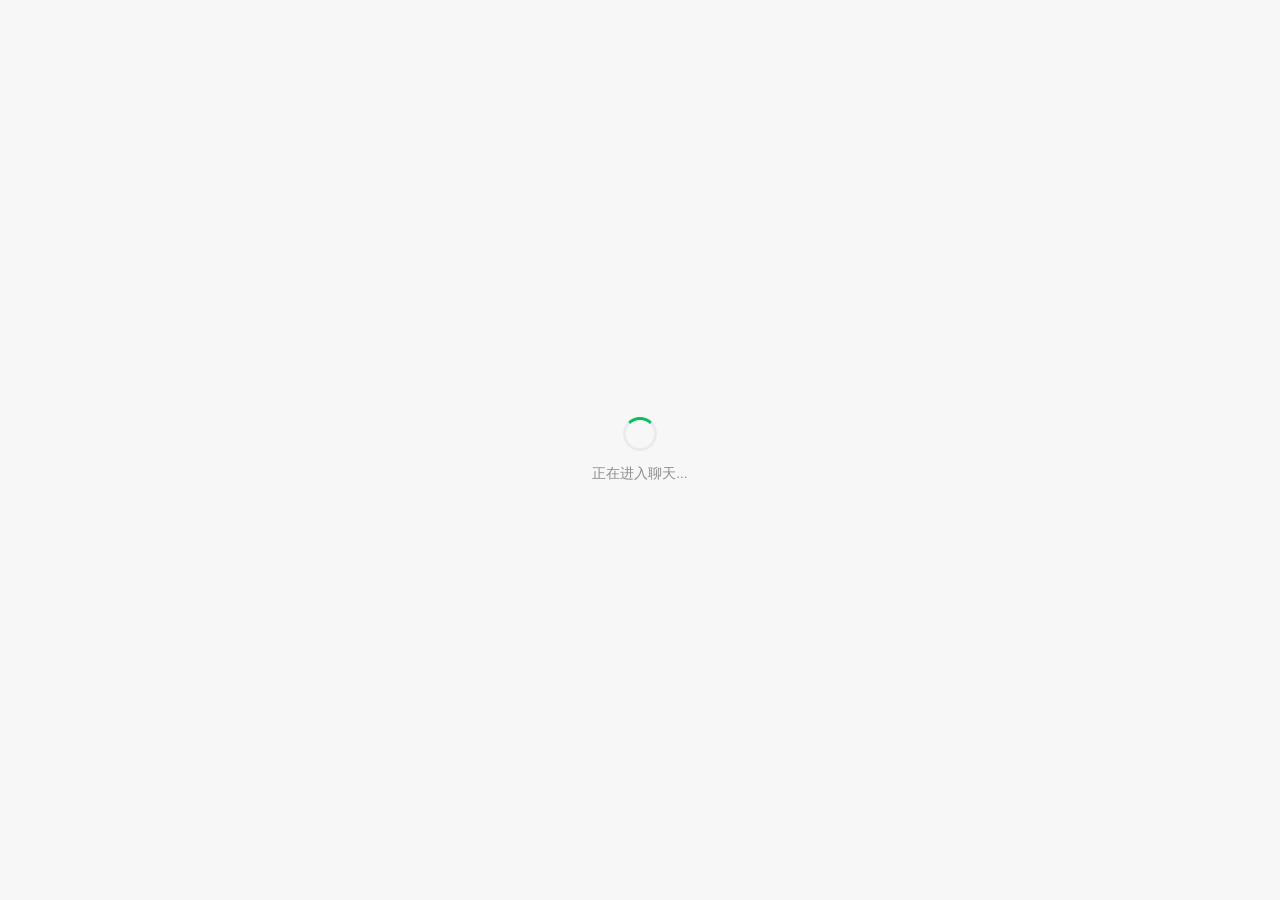
==== commit 4e0737bf: "Add files via upload" ====
--- a/chat.html
+++ b/chat.html
@@ -1,1045 +1,497 @@
 <!DOCTYPE html>
-<html lang="zh-CN">
+<html lang="zh-CN" id="htmlRoot" data-theme="light" data-size="normal" data-density="standard">
 <head>
 <meta charset="UTF-8">
-<meta name="viewport" content="width=device-width, initial-scale=1.0">
-<title>聊天</title>
+<meta name="viewport" content="width=device-width, initial-scale=1.0, maximum-scale=1.0, user-scalable=no">
+<title>梓睿聊天</title>
+<link rel="stylesheet" href="chat.css">
 <script src="https://cdn.jsdelivr.net/npm/@supabase/supabase-js@2"></script>
-<style>
-* { margin:0; padding:0; box-sizing:border-box; }
-body { font-family:-apple-system,"PingFang SC","Microsoft YaHei",sans-serif; height:100vh; overflow:hidden; user-select:none; background:#f5f5f5; }
-.app { display:flex; height:100vh; }
-
-/* 左侧图标栏 */
-.sidebar { width:60px; background:#2e2e2e; display:flex; flex-direction:column; align-items:center; padding:16px 0; flex-shrink:0; }
-.sidebar .me { width:38px; height:38px; border-radius:4px; background:#07c160; color:#fff; display:flex; align-items:center; justify-content:center; font-size:16px; margin-bottom:24px; cursor:pointer; font-weight:600; }
-.sidebar nav { flex:1; display:flex; flex-direction:column; gap:6px; }
-.sidebar nav button { width:44px; height:44px; background:transparent; border:none; color:#888; cursor:pointer; border-radius:6px; font-size:20px; position:relative; transition:all .2s; }
-.sidebar nav button.active { color:#07c160; background:#3a3a3a; }
-.sidebar nav button:hover { background:#3a3a3a; }
-.sidebar .back { color:#888; font-size:20px; margin-top:8px; }
-.sidebar .back:hover { color:#fff; }
-
-/* 中间列表 */
-.list-panel { width:300px; background:#f7f7f7; border-right:1px solid #e0e0e0; display:flex; flex-direction:column; flex-shrink:0; }
-.list-header { padding:12px; display:flex; align-items:center; gap:10px; border-bottom:1px solid #e0e0e0; }
-.list-header .avatar { width:34px; height:34px; border-radius:4px; background:#07c160; color:#fff; display:flex; align-items:center; justify-content:center; font-weight:600; font-size:14px; }
-.list-header .me-name { font-size:14px; font-weight:600; color:#333; flex:1; white-space:nowrap; overflow:hidden; text-overflow:ellipsis; }
-.list-header .add-btn { width:28px; height:28px; border:none; border-radius:4px; background:#e8e8e8; cursor:pointer; font-size:18px; color:#555; line-height:1; }
-.list-header .add-btn:hover { background:#dcdcdc; }
-
-.search { padding:8px 12px; border-bottom:1px solid #e0e0e0; display:flex; gap:6px; }
-.search input { flex:1; padding:6px 10px; border:none; border-radius:4px; background:#e8e8e8; outline:none; font-size:13px; }
-.search input:focus { background:#fff; box-shadow:0 0 0 2px rgba(7,193,96,0.2); }
-.search button { width:30px; height:30px; border:none; border-radius:4px; background:#07c160; color:#fff; cursor:pointer; font-size:16px; }
-.search button:hover { background:#06ad56; }
-
-.list { flex:1; overflow-y:auto; }
-.list-item { display:flex; padding:12px; cursor:pointer; position:relative; gap:10px; align-items:center; transition:background .15s; }
-.list-item:hover { background:#ececec; }
-.list-item.active { background:#c9c9c9; }
-.list-item .item-avatar { width:40px; height:40px; border-radius:4px; background:#07c160; flex-shrink:0; display:flex; align-items:center; justify-content:center; color:#fff; font-size:16px; font-weight:600; }
-.list-item .item-body { flex:1; min-width:0; }
-.list-item .item-name { font-size:14px; color:#333; margin-bottom:3px; white-space:nowrap; overflow:hidden; text-overflow:ellipsis; }
-.list-item .item-preview { font-size:12px; color:#999; white-space:nowrap; overflow:hidden; text-overflow:ellipsis; }
-.badge { background:#fa5151; color:#fff; font-size:11px; padding:1px 6px; border-radius:10px; min-width:18px; text-align:center; flex-shrink:0; font-weight:600; }
-.empty-tip { padding:40px 20px; text-align:center; color:#999; font-size:13px; line-height:1.8; }
-
-/* 右侧聊天 */
-.chat-panel { flex:1; display:flex; flex-direction:column; background:#f5f5f5; min-width:0; }
-.chat-header { height:52px; padding:0 16px; border-bottom:1px solid #e0e0e0; display:flex; align-items:center; background:#f7f7f7; font-size:14px; flex-shrink:0; }
-.chat-header .back-mobile { display:none; margin-right:10px; cursor:pointer; font-size:18px; }
-.chat-header .title { font-weight:600; color:#333; }
-.chat-header .sub { color:#999; font-size:12px; margin-left:12px; }
-.messages { flex:1; overflow-y:auto; padding:16px; display:flex; flex-direction:column; gap:14px; }
-.msg { display:flex; gap:8px; max-width:70%; }
-.msg.self { align-self:flex-end; flex-direction:row-reverse; }
-.msg .msg-avatar { width:36px; height:36px; border-radius:4px; background:#07c160; flex-shrink:0; display:flex; align-items:center; justify-content:center; color:#fff; font-size:14px; font-weight:600; }
-.msg .msg-body { display:flex; flex-direction:column; gap:3px; min-width:0; }
-.msg .msg-name { font-size:11px; color:#999; }
-.msg.self .msg-name { text-align:right; }
-.msg .msg-bubble { padding:8px 12px; border-radius:6px; background:#fff; font-size:14px; line-height:1.5; word-break:break-word; white-space:pre-wrap; box-shadow:0 1px 2px rgba(0,0,0,0.04); }
-.msg.self .msg-bubble { background:#95ec69; }
-.msg .msg-time { font-size:10px; color:#999; }
-.msg.self .msg-time { text-align:right; }
-
-/* 官方公告 */
-.msg.official { max-width:80%; }
-.msg.official .msg-avatar { background:#576b95; }
-.article { background:#fff; border-radius:8px; padding:14px; max-width:520px; box-shadow:0 1px 3px rgba(0,0,0,0.06); }
-.article .a-publisher { font-size:12px; color:#576b95; margin-bottom:6px; }
-.article .a-title { font-size:15px; font-weight:600; color:#222; margin-bottom:6px; line-height:1.4; }
-.article .a-sub { font-size:13px; color:#666; margin-bottom:10px; line-height:1.5; }
-.article .a-img { width:100%; border-radius:6px; margin-bottom:8px; display:block; }
-.article .a-time { font-size:11px; color:#999; }
-
-.input-area { border-top:1px solid #e0e0e0; padding:10px; background:#f7f7f7; display:flex; gap:8px; flex-shrink:0; }
-.input-area textarea { flex:1; border:none; outline:none; resize:none; font-size:14px; padding:8px; border-radius:4px; font-family:inherit; height:60px; max-height:120px; }
-.input-area textarea:focus { box-shadow:0 0 0 2px rgba(7,193,96,0.2); }
-.input-area button { padding:0 20px; background:#07c160; color:#fff; border:none; border-radius:4px; cursor:pointer; font-size:14px; font-weight:600; transition:all .2s; }
-.input-area button:hover { background:#06ad56; }
-.input-area button:disabled { background:#ccc; cursor:not-allowed; }
-.empty { flex:1; display:flex; align-items:center; justify-content:center; color:#ddd; font-size:80px; }
-
-/* 长按菜单 */
-.ctx-menu { position:fixed; background:#fff; border-radius:6px; box-shadow:0 4px 20px rgba(0,0,0,0.18); padding:4px; display:none; z-index:999; min-width:130px; }
-.ctx-menu button { display:block; width:100%; padding:9px 16px; border:none; background:transparent; text-align:left; cursor:pointer; font-size:13px; border-radius:4px; color:#333; }
-.ctx-menu button:hover { background:#f0f0f0; }
-
-/* Toast */
-.toast { position:fixed; top:20px; left:50%; transform:translateX(-50%); background:rgba(0,0,0,0.8); color:#fff; padding:10px 20px; border-radius:6px; font-size:13px; z-index:9999; animation:toastIn .3s ease; }
-@keyframes toastIn { from { opacity:0; transform:translate(-50%,-10px); } to { opacity:1; transform:translate(-50%,0); } }
-
-/* 加载态 */
-.loading-screen { position:fixed; inset:0; background:#f5f5f5; display:flex; flex-direction:column; align-items:center; justify-content:center; z-index:1000; }
-.loading-screen .spinner { width:40px; height:40px; border:4px solid #e0e0e0; border-top-color:#07c160; border-radius:50%; animation:spin 0.8s linear infinite; margin-bottom:16px; }
-@keyframes spin { to { transform:rotate(360deg); } }
-.loading-screen p { color:#666; font-size:14px; }
-
-@media (max-width:768px) {
-  .list-panel { width:100%; position:absolute; z-index:10; height:100%; transition:transform .25s; }
-  .list-panel.hidden { transform:translateX(-100%); }
-  .chat-panel { width:100%; }
-  .sidebar { width:50px; }
-  .sidebar .me { width:32px; height:32px; font-size:14px; }
-  .sidebar nav button { width:40px; height:40px; font-size:18px; }
-  .msg { max-width:85%; }
-  .chat-header .back-mobile { display:block; }
-}
-</style>
+<script>
+/* 尽早应用主题 / 字号 / 密度，避免闪白 */
+(function () {
+  try {
+    var d = document.documentElement;
+    var t = localStorage.getItem('theme') || 'light';
+    var s = null;
+    try { s = JSON.parse(localStorage.getItem('chat_settings') || 'null'); } catch (e) {}
+    if (s && s.theme && s.theme !== 'system') t = s.theme;
+    if (t === 'system') {
+      t = window.matchMedia && window.matchMedia('(prefers-color-scheme: dark)').matches ? 'dark' : 'light';
+    }
+    d.setAttribute('data-theme', t);
+    d.setAttribute('data-size', (s && s.fontSize) || 'normal');
+    d.setAttribute('data-density', (s && s.bubbleDensity) || 'standard');
+  } catch (e) {}
+})();
+</script>
 </head>
 <body>
 
-<!-- 加载屏 -->
 <div class="loading-screen" id="loadingScreen">
   <div class="spinner"></div>
   <p>正在进入聊天...</p>
 </div>
 
 <div class="app" id="app" style="display:none;">
-  <aside class="sidebar">
+
+  <!-- ============ 左侧窄导航栏（深色，微信电脑版） ============ -->
+  <aside class="sidebar" id="sidebar">
     <div class="me" id="meAvatar" title="我">?</div>
     <nav>
-      <button data-view="chats" class="active" title="聊天">💬</button>
-      <button data-view="contacts" title="通讯录">👥</button>
-      <button data-view="strangers" title="陌生人">🌐</button>
+      <button type="button" class="nav-chats active" data-view="chats" title="聊天">
+        <span class="rail-badge" id="railBadgeChats"></span>
+      </button>
+      <button type="button" class="nav-contacts" data-view="contacts" title="通讯录"></button>
+      <button type="button" class="nav-discover" data-view="strangers" title="发现"></button>
     </nav>
-    <button class="back" id="backBtn" title="返回首页">🏠</button>
+    <div class="rail-bottom">
+      <button type="button" class="rail-btn nav-settings" id="railSettings" title="设置"></button>
+      <button type="button" class="rail-btn nav-home" id="backBtn" title="返回首页"></button>
+    </div>
   </aside>
 
+  <!-- ============ 会话列表栏 ============ -->
   <div class="list-panel" id="listPanel">
     <div class="list-header">
-      <div class="avatar" id="headerAvatar">?</div>
-      <div class="me-name" id="headerName">用户</div>
-      <button class="add-btn" id="openAddBtn" title="加好友">＋</button>
-    </div>
-    <div class="search">
-      <input id="searchInput" placeholder="搜索 ID 或昵称">
-      <button id="searchBtn" title="搜索">🔍</button>
+      <div class="search-box">
+        <input id="searchInput" placeholder="搜索" autocomplete="off">
+      </div>
+      <button class="add-btn" id="openAddBtn" title="更多">＋</button>
     </div>
     <div class="list" id="list"></div>
+
+    <!-- 折叠置顶聊天（微信电脑版底部条） -->
+    <div class="pin-toggle" id="pinToggle">
+      <span id="pinToggleText">折叠置顶聊天</span>
+      <span class="chev"></span>
+    </div>
+
+    <!-- ============ 手机底部 Tab ============ -->
+    <nav class="mobile-tabbar" id="mobileTabbar">
+      <button type="button" data-view="chats" class="active">
+        <span class="tb-icon nav-chats"></span>
+        <span class="tb-label">微信</span>
+        <span class="tb-badge" id="tabBadgeChats"></span>
+      </button>
+      <button type="button" data-view="contacts">
+        <span class="tb-icon nav-contacts"></span>
+        <span class="tb-label">通讯录</span>
+      </button>
+      <button type="button" data-view="strangers">
+        <span class="tb-icon nav-discover"></span>
+        <span class="tb-label">发现</span>
+      </button>
+      <button type="button" data-view="profile">
+        <span class="tb-icon nav-home"></span>
+        <span class="tb-label">我</span>
+      </button>
+    </nav>
   </div>
 
-  <main class="chat-panel">
-    <div class="chat-header">
-      <span class="back-mobile" id="backMobile">←</span>
+  <!-- ============ 聊天区 ============ -->
+  <main class="chat-panel" id="chatPanel">
+    <header class="chat-header">
+      <span class="back-mobile" id="backMobile">‹</span>
       <span class="title" id="chatTitle">选择一个会话</span>
       <span class="sub" id="chatSub"></span>
-    </div>
+      <span class="header-spacer"></span>
+      <button class="more-btn" id="moreBtn" title="更多">⋯</button>
+    </header>
     <div class="messages" id="messages">
-      <div class="empty">💬</div>
-    </div>
-    <div class="input-area" id="inputArea" style="display:none">
-      <textarea id="msgInput" placeholder="输入消息，Enter 发送，Shift+Enter 换行"></textarea>
-      <button id="sendBtn">发送</button>
+      <div class="empty"></div>
+    </div>    <div class="input-area" id="inputArea" style="display:none;">
+      <div class="toolbar">
+        <button class="tool" id="toolEmoji" title="表情">🙂</button>
+      </div>
+      <div class="input-row">
+        <textarea id="msgInput" placeholder="" rows="1"></textarea>
+        <button class="send-btn" id="sendBtn">发送</button>
+      </div>
     </div>
   </main>
 </div>
 
 <div class="ctx-menu" id="ctxMenu"></div>
 
-<script>
-(function() {
-// ============================================
-// 配置
-// ============================================
-const SUPABASE_URL = 'https://uigzsxmkulephkfkiebj.supabase.co';
-const SUPABASE_KEY = 'sb_publishable_OgyvGDiFuFAKKGYMmnq3GA_nXqIRCmW';
-const PUBLIC_CHANNEL = '11111111-1111-1111-1111-111111111111';
-const OFFICIAL_CHANNEL = '22222222-2222-2222-2222-222222222222';
-
-const AIRTABLE_TOKEN = 'patdZcEB92LMLW3bQ.44a613d94083deff3df9f4fda69a7b7a6c851c56faf900b16c72c6ddff7021ea';
-const AIRTABLE_BASE  = 'app9G6YeDcFq7g09r';
-const AIRTABLE_TABLE = '聊天公告';
-
-const LOGIN_URL = 'login.html';
-const HOME_URL = 'index.html';
-
-const supabase = window.supabase.createClient(SUPABASE_URL, SUPABASE_KEY);
-
-// ============================================
-// 工具
-// ============================================
-const $ = s => document.querySelector(s);
-const $$ = s => document.querySelectorAll(s);
-
-function getCookie(name) {
-  const nameEQ = name + '=';
-  const ca = document.cookie.split(';');
-  for (let i = 0; i < ca.length; i++) {
-    let c = ca[i];
-    while (c.charAt(0) === ' ') c = c.substring(1);
-    if (c.indexOf(nameEQ) === 0) return decodeURIComponent(c.substring(nameEQ.length));
-  }
-  return null;
-}
-
-function escapeHtml(s) {
-  return String(s ?? '').replace(/[&<>"']/g, c => ({'&':'&amp;','<':'&lt;','>':'&gt;','"':'&quot;',"'":'&#39;'}[c]));
-}
-
-function formatTime(t) {
-  if (!t) return '';
-  const d = new Date(t), now = new Date();
-  if (d.toDateString() === now.toDateString()) {
-    return d.getHours().toString().padStart(2,'0') + ':' + d.getMinutes().toString().padStart(2,'0');
-  }
-  if (d.getFullYear() === now.getFullYear()) {
-    return (d.getMonth()+1) + '月' + d.getDate() + '日';
-  }
-  return d.getFullYear() + '/' + (d.getMonth()+1) + '/' + d.getDate();
-}
-
-function deviceName() {
-  const ua = navigator.userAgent;
-  const b = ua.includes('Edg') ? 'Edge' : ua.includes('Chrome') ? 'Chrome' : ua.includes('Firefox') ? 'Firefox' : ua.includes('Safari') ? 'Safari' : 'Browser';
-  const o = ua.includes('Windows') ? 'Windows' : ua.includes('Mac') ? 'macOS' : ua.includes('Android') ? 'Android' : ua.includes('iPhone') ? 'iOS' : 'OS';
-  return b + ' / ' + o;
-}
-
-function toast(msg) {
-  const d = document.createElement('div');
-  d.className = 'toast';
-  d.textContent = msg;
-  document.body.appendChild(d);
-  setTimeout(() => d.remove(), 2200);
-}
-
-// ============================================
-// 读取用户（URL 参数 > cookie > sessionStorage）
-// ============================================
-function loadUser() {
-  const params = new URLSearchParams(location.search);
-  const userParam = params.get('user');
-  if (userParam) {
-    try {
-      const u = JSON.parse(decodeURIComponent(userParam));
-      if (u && u.id) {
-        const displayName = u.username || (u.email ? u.email.split('@')[0] : '用户');
-        sessionStorage.setItem('userId', u.id);
-        sessionStorage.setItem('displayName', displayName);
-        sessionStorage.setItem('user_data', JSON.stringify(u));
-        history.replaceState({}, document.title, location.pathname);
-        return u;
-      }
-    } catch (e) {}
-  }
-
-  const userId = getCookie('userId') || sessionStorage.getItem('userId');
-  if (userId) {
-    const raw = getCookie('user_data') || sessionStorage.getItem('user_data');
-    if (raw) {
-      try {
-        const u = JSON.parse(raw);
-        if (u && u.id) return u;
-      } catch (e) {}
-    }
-    return {
-      id: userId,
-      username: getCookie('displayName') || sessionStorage.getItem('displayName') || '',
-      email: getCookie('userEmail') || '',
-      role: getCookie('role') || 'user',
-    };
-  }
-
-  return null;
-}
-
-// ============================================
-// 全局状态
-// ============================================
-let me = null;
-let userId = null;
-let userName = '';
-let deviceId = null;
-let currentChannelId = null;
-let currentView = 'chats';
-let channels = [];
-let profilesCache = {};
-let realtimeSub = null;
-
-// ============================================
-// 初始化
-// ============================================
-async function init() {
-  me = loadUser();
-
-  if (!me || !me.id) {
-    console.log('未登录，跳转登录页');
-    location.href = LOGIN_URL;
-    return;
-  }
-
-  userId = me.id;
-  userName = me.username || (me.email ? me.email.split('@')[0] : '用户');
-
-  deviceId = localStorage.getItem('deviceId');
-  if (!deviceId) {
-    deviceId = crypto.randomUUID ? crypto.randomUUID() : 'dev-' + Date.now() + '-' + Math.random().toString(36).slice(2);
-    localStorage.setItem('deviceId', deviceId);
-  }
-
-  // 填充顶部信息
-  const initial = userName.charAt(0).toUpperCase();
-  $('#meAvatar').textContent = initial;
-  $('#headerAvatar').textContent = initial;
-  $('#headerName').textContent = userName;
-
-  try {
-    await ensureProfile();
-    await ensureDevice();
-    await loadChannels();
-    await renderList();
-    subscribeRealtime();
-
-    // 心跳
-    setInterval(() => {
-      supabase.from('user_devices')
-        .update({ last_active_at: new Date().toISOString() })
-        .eq('user_id', userId).eq('device_id', deviceId);
-    }, 30000);
-
-  } catch (e) {
-    console.error('初始化失败:', e);
-    toast('加载失败：' + e.message);
-  }
-
-  // 显示界面
-  $('#loadingScreen').style.display = 'none';
-  $('#app').style.display = 'flex';
-
-  // 移动端默认隐藏列表
-  if (window.innerWidth <= 768) {
-    // 保持默认展示列表，点击会话再进聊天
-  }
-}
-
-async function ensureProfile() {
-  await supabase.from('profiles').upsert({
-    id: userId,
-    nickname: userName,
-    last_seen_at: new Date().toISOString(),
-  }, { onConflict: 'id' });
-  profilesCache[userId] = { id: userId, nickname: userName };
-}
-
-async function ensureDevice() {
-  const { data: devices, error } = await supabase
-    .from('user_devices')
-    .select('device_id, last_active_at')
-    .eq('user_id', userId)
-    .order('last_active_at', { ascending: false });
-
-  if (error) { console.warn('查询设备失败:', error); return; }
-
-  const mine = (devices || []).find(d => d.device_id === deviceId);
-  if (mine) {
-    await supabase.from('user_devices')
-      .update({ last_active_at: new Date().toISOString() })
-      .eq('user_id', userId).eq('device_id', deviceId);
-    return;
-  }
-
-  if (devices && devices.length >= 3) {
-    // 踢掉最久没活跃的
-    const oldest = devices[devices.length - 1];
-    await supabase.from('user_devices')
-      .delete()
-      .eq('user_id', userId)
-      .eq('device_id', oldest.device_id);
-    toast('已登出最久未使用的设备');
-  }
-
-  await supabase.from('user_devices').insert({
-    user_id: userId,
-    device_id: deviceId,
-    device_name: deviceName(),
-  });
-}
-
-// ============================================
-// Airtable 官方公告
-// ============================================
-async function fetchAirtable() {
-  try {
-    const url = `https://api.airtable.com/v0/${AIRTABLE_BASE}/${encodeURIComponent(AIRTABLE_TABLE)}`;
-    const r = await fetch(url, { headers: { Authorization: 'Bearer ' + AIRTABLE_TOKEN } });
-    if (!r.ok) { console.warn('Airtable 错误:', r.status); return []; }
-    const data = await r.json();
-    return (data.records || []).map(rec => {
-      const f = rec.fields || {};
-      return {
-        id: rec.id,
-        title: f['标题'] || '无标题',
-        subtitle: f['小标题'] || '',
-        publisher: f['发布者'] || '系统服务',
-        publishDate: f['发布时间'] || new Date().toISOString(),
-        imageUrl: f['附图链接'] || '',
-      };
-    }).sort((a,b) => new Date(b.publishDate) - new Date(a.publishDate));
-  } catch (e) {
-    console.warn('Airtable 拉取失败:', e);
-    return [];
-  }
-}
-
-// ============================================
-// 加载频道列表
-// ============================================
-async function loadChannels() {
-  channels = [
-    { id: OFFICIAL_CHANNEL, name: '官方通知', type: 'official', unread: 0 },
-    { id: PUBLIC_CHANNEL, name: '公共聊天', type: 'public', unread: 0 },
-  ];
-
-  // 我的群聊/私聊
-  const { data: my, error } = await supabase
-    .from('channels')
-    .select('id, name, type')
-    .eq('user_id', userId)
-    .gt('slot', 0);
-
-  if (error) { console.warn('加载频道失败:', error); return; }
-
-  const seen = new Set();
-  for (const c of my || []) {
-    if (seen.has(c.id)) continue;
-    seen.add(c.id);
-
-    let name = c.name;
-    if (c.type === 'private') {
-      const { data: other } = await supabase
-        .from('channels')
-        .select('user_id')
-        .eq('id', c.id)
-        .neq('user_id', userId)
-        .limit(1)
-        .maybeSingle();
-      if (other) {
-        const { data: p } = await supabase
-          .from('profiles')
-          .select('id, nickname')
-          .eq('id', other.user_id)
-          .maybeSingle();
-        name = p?.nickname || other.user_id;
-        if (p) profilesCache[p.id] = p;
-      }
-    }
-    channels.push({ id: c.id, name, type: c.type, unread: 0 });
-  }
-
-  // 计算未读
-  for (const ch of channels) {
-    if (ch.type !== 'official') {
-      ch.unread = await calcUnread(ch.id);
-    }
-  }
-
-  channels.sort((a, b) => {
-    if (a.type === 'official') return -1;
-    if (b.type === 'official') return 1;
-    if (a.type === 'public') return -1;
-    if (b.type === 'public') return 1;
-    return (b.unread || 0) - (a.unread || 0);
-  });
-}
-
-async function calcUnread(channelId) {
-  const { data: state } = await supabase
-    .from('channel_read_state')
-    .select('last_read_at')
-    .eq('user_id', userId)
-    .eq('device_id', deviceId)
-    .eq('channel_id', channelId)
-    .maybeSingle();
-
-  let since = state?.last_read_at;
-  if (!since) {
-    const { data: dev } = await supabase
-      .from('user_devices')
-      .select('last_active_at')
-      .eq('user_id', userId)
-      .eq('device_id', deviceId)
-      .maybeSingle();
-    since = dev?.last_active_at || '1970-01-01';
-  }
-
-  const { count } = await supabase
-    .from('messages')
-    .select('*', { count: 'exact', head: true })
-    .eq('channel_id', channelId)
-    .gt('created_at', since);
-
-  return count || 0;
-}
-
-async function markRead(channelId) {
-  await supabase.from('channel_read_state').upsert({
-    user_id: userId,
-    device_id: deviceId,
-    channel_id: channelId,
-    last_read_at: new Date().toISOString(),
-    updated_at: new Date().toISOString(),
-  }, { onConflict: 'user_id,device_id,channel_id' });
-}
-
-// ============================================
-// 渲染列表
-// ============================================
-async function renderList() {
-  const box = $('#list');
-
-  if (currentView === 'chats') {
-    if (!channels.length) {
-      box.innerHTML = '<div class="empty-tip">暂无会话</div>';
-      return;
-    }
-    box.innerHTML = channels.map(ch => {
-      let preview = '';
-      if (ch.type === 'public') preview = '公共频道';
-      else if (ch.type === 'official') preview = '官方消息';
-      else if (ch.type === 'private') preview = '私聊';
-      else preview = '群聊';
-
-      return `
-        <div class="list-item ${ch.id === currentChannelId ? 'active' : ''}" data-id="${ch.id}">
-          <div class="item-avatar" style="${ch.type === 'official' ? 'background:#576b95;' : ch.type === 'public' ? 'background:#07c160;' : ''}">
-            ${ch.type === 'official' ? '📢' : escapeHtml((ch.name || '?').charAt(0))}
-          </div>
-          <div class="item-body">
-            <div class="item-name">${escapeHtml(ch.name || '')}</div>
-            <div class="item-preview">${preview}</div>
-          </div>
-          ${ch.unread > 0 ? `<div class="badge">${ch.unread > 99 ? '99+' : ch.unread}</div>` : ''}
+<!-- ============================================================
+     设置面板（微信电脑版「设置」窗口）
+     ============================================================ -->
+<div class="settings-overlay" id="settingsOverlay">
+  <div class="settings-window" role="dialog" aria-label="设置">
+    <div class="settings-titlebar">
+      <h2>设置</h2>
+      <span class="spacer"></span>
+      <button class="settings-close" id="settingsClose" title="关闭">✕</button>
+    </div>
+
+    <div class="settings-body">
+      <!-- 左侧分类 -->
+      <nav class="settings-nav" id="settingsNav">
+        <button type="button" class="active" data-tab="account">
+          <span class="sn-icon nav-contacts"></span>账号与安全
+        </button>
+        <button type="button" data-tab="general">
+          <span class="sn-icon nav-settings"></span>通用设置
+        </button>
+        <button type="button" data-tab="notify">
+          <span class="sn-icon nav-chats"></span>消息通知
+        </button>
+        <div class="sn-sep"></div>
+        <button type="button" data-tab="chat">
+          <span class="sn-icon nav-discover"></span>聊天
+        </button>
+        <button type="button" data-tab="about">
+          <span class="sn-icon nav-home"></span>关于与退出
+        </button>
+      </nav>
+
+      <!-- 右侧内容 -->
+      <div class="settings-content" id="settingsContent">
+
+        <!-- ---------- 账号与安全 ---------- -->
+        <section class="settings-panel active" data-panel="account">
+          <h3 class="sp-title">账号与安全</h3>
+
+          <div class="set-group">
+            <div class="set-row">
+              <div class="row-icon" id="stAvatar">?</div>
+              <div class="row-main">
+                <div class="row-label" id="stName">用户</div>
+                <div class="row-desc" id="stId">-</div>
+              </div>
+              <button class="btn-row" id="btnCopyId">复制 ID</button>
+            </div>
+            <div class="set-row">
+              <div class="row-main">
+                <div class="row-label">邮箱</div>
+              </div>
+              <div class="row-value" id="stEmail">-</div>
+            </div>
+            <div class="set-row">
+              <div class="row-main">
+                <div class="row-label">账号角色</div>
+              </div>
+              <div class="row-value" id="stRole">user</div>
+            </div>
+          </div>
+
+          <h4 class="sp-sub">昵称</h4>
+          <div class="set-group">
+            <div class="set-form">
+              <div class="sf-row">
+                <label for="stNickname">修改昵称（聊天中显示的名字）</label>
+                <input type="text" id="stNickname" maxlength="20" placeholder="输入新昵称">
+              </div>
+              <div class="sf-actions">
+                <button class="btn-row primary" id="btnSaveNick">保存昵称</button>
+                <span class="sf-hint">2–20 个字符</span>
+              </div>
+            </div>
+          </div>
+
+          <h4 class="sp-sub">密码</h4>
+          <div class="set-group">
+            <div class="set-form">
+              <div class="sf-row">
+                <label for="stOldPwd">当前密码</label>
+                <input type="password" id="stOldPwd" placeholder="请输入当前密码" autocomplete="current-password">
+              </div>
+              <div class="sf-row">
+                <label for="stNewPwd">新密码</label>
+                <input type="password" id="stNewPwd" placeholder="至少 6 位" autocomplete="new-password">
+              </div>
+              <div class="sf-row">
+                <label for="stNewPwd2">确认新密码</label>
+                <input type="password" id="stNewPwd2" placeholder="再次输入新密码" autocomplete="new-password">
+              </div>
+              <div class="sf-actions">
+                <button class="btn-row primary" id="btnChangePwd">修改密码</button>
+                <span class="sf-hint">修改后其他设备需要重新登录</span>
+              </div>
+            </div>
+          </div>
+
+          <h4 class="sp-sub">登录设备管理 <span id="stDeviceCount" style="font-weight:400;"></span></h4>
+          <div class="set-group" id="stDeviceList">
+            <div class="device-item"><div class="d-body"><div class="d-meta">加载中...</div></div></div>
+          </div>
+        </section>
+
+        <!-- ---------- 通用设置 ---------- -->
+        <section class="settings-panel" data-panel="general">
+          <h3 class="sp-title">通用设置</h3>
+
+          <h4 class="sp-sub">外观</h4>
+          <div class="set-group">
+            <div class="set-row">
+              <div class="row-main">
+                <div class="row-label">深色模式</div>
+                <div class="row-desc">跟随微信电脑版深色主题</div>
+              </div>
+              <div class="seg" id="segTheme">
+                <button type="button" data-value="light">浅色</button>
+                <button type="button" data-value="dark">深色</button>
+                <button type="button" data-value="system">跟随系统</button>
+              </div>
+            </div>
+            <div class="set-row">
+              <div class="row-main">
+                <div class="row-label">字体大小</div>
+                <div class="row-desc">影响消息气泡与输入框文字</div>
+              </div>
+              <div class="seg" id="segSize">
+                <button type="button" data-value="small">小</button>
+                <button type="button" data-value="normal">标准</button>
+                <button type="button" data-value="large">大</button>
+                <button type="button" data-value="xlarge">特大</button>
+              </div>
+            </div>
+            <div class="set-row">
+              <div class="row-main">
+                <div class="row-label">消息气泡密度</div>
+                <div class="row-desc">调整聊天区消息之间的间距</div>
+              </div>
+              <div class="seg" id="segDensity">
+                <button type="button" data-value="compact">紧凑</button>
+                <button type="button" data-value="standard">标准</button>
+                <button type="button" data-value="loose">宽松</button>
+              </div>
+            </div>
+          </div>
+
+          <h4 class="sp-sub">会话列表</h4>
+          <div class="set-group">
+            <div class="set-row">
+              <div class="row-main">
+                <div class="row-label">显示消息预览</div>
+                <div class="row-desc">在会话列表中显示最后一条消息内容</div>
+              </div>
+              <label class="switch">
+                <input type="checkbox" id="swPreview" checked>
+                <span class="track"></span>
+              </label>
+            </div>
+            <div class="set-row">
+              <div class="row-main">
+                <div class="row-label">显示未读数</div>
+                <div class="row-desc">在侧栏与会话列表显示未读消息数字</div>
+              </div>
+              <label class="switch">
+                <input type="checkbox" id="swBadge" checked>
+                <span class="track"></span>
+              </label>
+            </div>
+          </div>
+
+          <h4 class="sp-sub">语言</h4>
+          <div class="set-group">
+            <div class="set-row">
+              <div class="row-main">
+                <div class="row-label">界面语言</div>
+                <div class="row-desc">跟随系统 · 简体中文</div>
+              </div>
+              <div class="row-value">简体中文</div>
+            </div>
+          </div>
+        </section>
+
+        <!-- ---------- 消息通知 ---------- -->
+        <section class="settings-panel" data-panel="notify">
+          <h3 class="sp-title">消息通知</h3>
+
+          <div class="set-group">
+            <div class="set-row">
+              <div class="row-main">
+                <div class="row-label">新消息提示音</div>
+                <div class="row-desc">收到新消息时播放提示音</div>
+              </div>
+              <label class="switch">
+                <input type="checkbox" id="swSound" checked>
+                <span class="track"></span>
+              </label>
+            </div>
+            <div class="set-row">
+              <div class="row-main">
+                <div class="row-label">桌面通知</div>
+                <div class="row-desc" id="notifyPermDesc">窗口不在前台时推送系统通知</div>
+              </div>
+              <button class="btn-row" id="btnNotifyPerm">检查权限</button>
+              <label class="switch">
+                <input type="checkbox" id="swDesktop">
+                <span class="track"></span>
+              </label>
+            </div>
+            <div class="set-row">
+              <div class="row-main">
+                <div class="row-label">免打扰</div>
+                <div class="row-desc">开启后不播放提示音、不弹通知（未读数仍然统计）</div>
+              </div>
+              <label class="switch">
+                <input type="checkbox" id="swDnd">
+                <span class="track"></span>
+              </label>
+            </div>
+          </div>
+
+          <h4 class="sp-sub">测试</h4>
+          <div class="set-group">
+            <div class="set-row clickable" id="rowTestNotify">
+              <div class="row-main">
+                <div class="row-label">发送测试通知</div>
+                <div class="row-desc">检查提示音与桌面通知是否生效</div>
+              </div>
+              <span class="row-arrow"></span>
+            </div>
+          </div>
+        </section>
+
+        <!-- ---------- 聊天 ---------- -->
+        <section class="settings-panel" data-panel="chat">
+          <h3 class="sp-title">聊天</h3>
+
+          <h4 class="sp-sub">文件与存储</h4>
+          <div class="set-group">
+            <div class="set-row">
+              <div class="row-main">
+                <div class="row-label">自动下载图片</div>
+                <div class="row-desc">自动加载聊天中的图片与公告配图</div>
+              </div>
+              <label class="switch">
+                <input type="checkbox" id="swAutoImg" checked>
+                <span class="track"></span>
+              </label>
+            </div>
+            <div class="set-row">
+              <div class="row-main">
+                <div class="row-label">本机缓存占用</div>
+                <div class="row-desc" id="cacheDesc">正在统计...</div>
+              </div>
+              <button class="btn-row" id="btnRefreshCache">刷新</button>
+            </div>
+          </div>
+
+          <h4 class="sp-sub">聊天记录</h4>
+          <div class="set-group">
+            <div class="set-row clickable" id="rowClearCurrent">
+              <div class="row-main">
+                <div class="row-label">清空当前会话记录</div>
+                <div class="row-desc">仅清除本机缓存，不影响服务器消息</div>
+              </div>
+              <span class="row-arrow"></span>
+            </div>
+            <div class="set-row clickable" id="rowClearAll">
+              <div class="row-main">
+                <div class="row-label">清空全部聊天记录</div>
+                <div class="row-desc">清除本机所有会话缓存与用户资料缓存</div>
+              </div>
+              <span class="row-arrow"></span>
+            </div>
+            <div class="set-row clickable" id="rowResetSet">
+              <div class="row-main">
+                <div class="row-label">恢复默认设置</div>
+                <div class="row-desc">将本机所有外观与通知设置还原为默认值</div>
+              </div>
+              <span class="row-arrow"></span>
+            </div>
+          </div>
+        </section>
+
+        <!-- ---------- 关于与退出 ---------- -->
+        <section class="settings-panel" data-panel="about">
+          <h3 class="sp-title">关于与退出</h3>
+
+          <div class="about-card">
+            <div class="about-logo">梓</div>
+            <div class="about-name">梓睿聊天 · Windows 版</div>
+            <div class="about-ver">版本 <span id="aboutVer">1.0.0</span> · 界面参考微信电脑版</div>
+          </div>
+
+          <div class="set-group">
+            <div class="set-row clickable" id="rowCheckUpdate">
+              <div class="row-main">
+                <div class="row-label">检查更新</div>
+                <div class="row-desc">查看当前版本与更新状态</div>
+              </div>
+              <span class="row-value" id="updateState"></span>
+              <span class="row-arrow"></span>
+            </div>
+            <div class="set-row clickable" id="rowCheckNet">
+              <div class="row-main">
+                <div class="row-label">网络检测</div>
+                <div class="row-desc">检测服务器与聊天服务连接状态</div>
+              </div>
+              <span class="row-value" id="netState"></span>
+              <span class="row-arrow"></span>
+            </div>
+            <div class="set-row clickable" id="rowHome">
+              <div class="row-main">
+                <div class="row-label">返回首页</div>
+              </div>
+              <span class="row-arrow"></span>
+            </div>
+            <div class="set-row clickable" id="rowLogout">
+              <div class="row-main">
+                <div class="row-label" style="color:var(--danger);">退出登录</div>
+                <div class="row-desc">清除本机登录状态并返回登录页</div>
+              </div>
+              <span class="row-arrow"></span>
+            </div>
+          </div>
+        </section>
+
+      </div>
+    </div>
+  </div>
+</div>
+
+<!-- ============ 建群弹窗 ============ -->
+<div class="modal-mask" id="createGroupModal">
+  <div class="modal">
+    <div class="modal-header">
+      <h3>发起群聊</h3>
+      <button class="modal-close" id="closeGroupModal">×</button>
+    </div>
+    <div class="modal-body">
+      <div class="field">
+        <label>群名称</label>
+        <input type="text" id="groupNameInput" placeholder="输入群名称（最多 20 字）" maxlength="20" />
+      </div>
+    </div>
+    <div class="modal-footer">
+      <button class="btn-cancel" id="cancelGroupBtn">取消</button>
+      <button class="btn-confirm" id="confirmGroupBtn">创建</button>
+    </div>
+  </div>
+</div>
+
+<!-- ============ 群设置弹窗 ============ -->
+<div class="modal-mask" id="groupSettingsModal">
+  <div class="modal">
+    <div class="modal-header">
+      <h3 id="gsTitle">群聊</h3>
+      <button class="modal-close" id="closeGsModal">×</button>
+    </div>
+    <div class="modal-body">
+      <div class="field">
+        <label>群成员 <span id="gsCount" style="color:var(--text-3);font-weight:400;"></span></label>
+        <div class="member-list" id="gsMemberList">
+          <div style="text-align:center;color:var(--text-3);font-size:13px;padding:20px;">加载中...</div>
         </div>
-      `;
-    }).join('');
-    bindListItems();
-
-  } else if (currentView === 'contacts') {
-    const { data: friends } = await supabase
-      .from('friends')
-      .select('friend_id')
-      .eq('user_id', userId);
-
-    const ids = (friends || []).map(f => f.friend_id).filter(Boolean);
-
-    if (!ids.length) {
-      box.innerHTML = '<div class="empty-tip">还没有好友<br>点右上角 ＋ 搜索加好友</div>';
-      return;
-    }
-
-    const { data: ps } = await supabase
-      .from('profiles')
-      .select('id, nickname')
-      .in('id', ids);
-
-    box.innerHTML = (ps || []).map(p => `
-      <div class="list-item" data-uid="${p.id}">
-        <div class="item-avatar">${escapeHtml((p.nickname || '?').charAt(0))}</div>
-        <div class="item-body">
-          <div class="item-name">${escapeHtml(p.nickname || p.id)}</div>
-          <div class="item-preview">${escapeHtml(p.id)}</div>
+      </div>
+      <div class="field">
+        <label>邀请好友</label>
+        <div class="member-list" id="gsFriendList">
+          <div style="text-align:center;color:var(--text-3);font-size:13px;padding:20px;">加载中...</div>
         </div>
       </div>
-    `).join('');
-    bindContactItems();
-
-  } else if (currentView === 'strangers') {
-    const { data: ps } = await supabase
-      .from('profiles')
-      .select('id, nickname')
-      .neq('id', userId)
-      .limit(200);
-
-    if (!ps || !ps.length) {
-      box.innerHTML = '<div class="empty-tip">还没有其他用户</div>';
-      return;
-    }
-
-    box.innerHTML = ps.map(p => `
-      <div class="list-item" data-uid="${p.id}">
-        <div class="item-avatar" style="background:#999">${escapeHtml((p.nickname || '?').charAt(0))}</div>
-        <div class="item-body">
-          <div class="item-name">${escapeHtml(p.nickname || p.id)}</div>
-          <div class="item-preview">${escapeHtml(p.id)}</div>
-        </div>
-      </div>
-    `).join('');
-    bindContactItems();
-  }
-}
-
-function bindListItems() {
-  $$('.list-item[data-id]').forEach(el => {
-    el.addEventListener('click', () => openChannel(el.dataset.id));
-
-    let timer;
-    el.addEventListener('touchstart', () => {
-      timer = setTimeout(() => showChannelMenu(el.dataset.id, el), 600);
-    }, { passive: true });
-    el.addEventListener('touchend', () => clearTimeout(timer));
-    el.addEventListener('touchmove', () => clearTimeout(timer));
-    el.addEventListener('contextmenu', e => {
-      e.preventDefault();
-      showChannelMenu(el.dataset.id, el);
-    });
-  });
-}
-
-function showChannelMenu(channelId, el) {
-  const ch = channels.find(c => c.id === channelId);
-  if (!ch || ch.type !== 'group') return;
-
-  const menu = $('#ctxMenu');
-  menu.innerHTML = '<button data-act="leave">退出群聊</button>';
-  const r = el.getBoundingClientRect();
-  menu.style.left = Math.min(r.left, window.innerWidth - 150) + 'px';
-  menu.style.top = r.top + 'px';
-  menu.style.display = 'block';
-
-  menu.querySelector('button').onclick = async () => {
-    menu.style.display = 'none';
-    if (!confirm('确定退出该群聊？')) return;
-    const { error } = await supabase.rpc('leave_group', {
-      p_group_id: channelId, p_user_id: userId,
-    });
-    if (error) { toast('退出失败'); return; }
-    toast('已退出群聊');
-    await loadChannels();
-    if (currentChannelId === channelId) {
-      currentChannelId = null;
-      $('#chatTitle').textContent = '选择一个会话';
-      $('#messages').innerHTML = '<div class="empty">💬</div>';
-      $('#inputArea').style.display = 'none';
-    }
-    renderList();
-  };
-}
-
-function bindContactItems() {
-  $$('.list-item[data-uid]').forEach(el => {
-    el.addEventListener('click', () => openPrivateChat(el.dataset.uid));
-
-    let timer;
-    const show = () => {
-      const uid = el.dataset.uid;
-      const menu = $('#ctxMenu');
-      menu.innerHTML = `
-        <button data-act="chat">发消息</button>
-        <button data-act="add">加好友</button>
-      `;
-      const r = el.getBoundingClientRect();
-      menu.style.left = Math.min(r.left, window.innerWidth - 150) + 'px';
-      menu.style.top = r.top + 'px';
-      menu.style.display = 'block';
-
-      menu.querySelectorAll('button').forEach(b => {
-        b.onclick = async () => {
-          menu.style.display = 'none';
-          if (b.dataset.act === 'chat') await openPrivateChat(uid);
-          if (b.dataset.act === 'add') await addFriend(uid);
-        };
-      });
-    };
-    el.addEventListener('touchstart', () => { timer = setTimeout(show, 600); }, { passive: true });
-    el.addEventListener('touchend', () => clearTimeout(timer));
-    el.addEventListener('touchmove', () => clearTimeout(timer));
-    el.addEventListener('contextmenu', e => { e.preventDefault(); show(); });
-  });
-}
-
-// ============================================
-// 打开频道
-// ============================================
-async function openChannel(channelId) {
-  if (currentChannelId && currentChannelId !== channelId) {
-    await markRead(currentChannelId);
-  }
-  currentChannelId = channelId;
-
-  const ch = channels.find(c => c.id === channelId);
-  if (!ch) return;
-
-  $('#chatTitle').textContent = ch.name || '';
-  $('#chatSub').textContent = ch.type === 'group' ? '群聊' : ch.type === 'private' ? '私聊' : '';
-  $('#inputArea').style.display = ch.type === 'official' ? 'none' : 'flex';
-  $('#msgInput').disabled = false;
-
-  if (ch.type === 'official') {
-    await loadOfficial();
-  } else {
-    await loadMessages(channelId);
-  }
-
-  await markRead(channelId);
-  ch.unread = 0;
-  await renderList();
-
-  if (window.innerWidth <= 768) {
-    $('#listPanel').classList.add('hidden');
-  }
-}
-
-async function openPrivateChat(otherId) {
-  if (otherId === userId) { toast('不能和自己聊天'); return; }
-
-  const { data, error } = await supabase.rpc('get_or_create_private_chat', {
-    p_user_a: userId,
-    p_user_b: otherId,
-  });
-
-  if (error) {
-    console.error('创建私聊失败:', error);
-    toast('创建私聊失败');
-    return;
-  }
-
-  await loadChannels();
-  currentView = 'chats';
-  $$('.sidebar nav button').forEach(b => b.classList.toggle('active', b.dataset.view === 'chats'));
-  await renderList();
-  await openChannel(data);
-}
-
-async function addFriend(friendId) {
-  if (friendId === userId) { toast('不能加自己'); return; }
-  const { error } = await supabase.rpc('add_friend', {
-    p_user: userId,
-    p_friend: friendId,
-  });
-  if (error) { console.error(error); toast('加好友失败'); return; }
-  toast('已加为好友');
-  if (currentView === 'contacts') renderList();
-}
-
-// ============================================
-// 消息加载
-// ============================================
-async function loadMessages(channelId) {
-  const box = $('#messages');
-  box.innerHTML = '<div style="text-align:center;padding:30px;color:#999;font-size:13px;">📥 加载中...</div>';
-
-  const { data: msgs, error } = await supabase
-    .from('messages')
-    .select('id, user_id, content, created_at')
-    .eq('channel_id', channelId)
-    .order('created_at', { ascending: true })
-    .limit(200);
-
-  if (error) {
-    console.error(error);
-    box.innerHTML = '<div class="empty-tip">加载失败</div>';
-    return;
-  }
-
-  // 拉昵称
-  const ids = [...new Set((msgs || []).map(m => m.user_id).filter(Boolean))];
-  if (ids.length) {
-    const { data: ps } = await supabase
-      .from('profiles')
-      .select('id, nickname')
-      .in('id', ids);
-    (ps || []).forEach(p => profilesCache[p.id] = p);
-  }
-
-  renderMessages((msgs || []).map(m => ({
-    ...m,
-    nickname: profilesCache[m.user_id]?.nickname || m.user_id,
-    isSelf: m.user_id === userId,
-  })));
-}
-
-async function loadOfficial() {
-  const box = $('#messages');
-  box.innerHTML = '<div style="text-align:center;padding:30px;color:#999;font-size:13px;">📥 加载公告中...</div>';
-
-  const posts = await fetchAirtable();
-
-  if (!posts.length) {
-    box.innerHTML = '<div class="empty-tip">暂无公告</div>';
-    return;
-  }
-
-  box.innerHTML = posts.map(p => `
-    <div class="msg official">
-      <div class="msg-avatar">📢</div>
-      <div class="msg-body">
-        <div class="msg-name">${escapeHtml(p.publisher)}</div>
-        <div class="article">
-          <div class="a-publisher">📢 ${escapeHtml(p.publisher)}</div>
-          <div class="a-title">${escapeHtml(p.title)}</div>
-          ${p.subtitle ? `<div class="a-sub">${escapeHtml(p.subtitle)}</div>` : ''}
-          ${p.imageUrl ? `<img class="a-img" src="${escapeHtml(p.imageUrl)}" onerror="this.style.display='none'">` : ''}
-          <div class="a-time">${formatTime(p.publishDate)}</div>
-        </div>
-      </div>
-    </div>
-  `).join('');
-  box.scrollTop = box.scrollHeight;
-}
-
-function renderMessages(msgs) {
-  const box = $('#messages');
-  if (!msgs.length) {
-    box.innerHTML = '<div class="empty-tip" style="margin-top:40px;">还没有消息，发送第一条吧</div>';
-    return;
-  }
-
-  box.innerHTML = msgs.map(m => {
-    const initial = (m.nickname || '?').charAt(0).toUpperCase();
-    return `
-      <div class="msg ${m.isSelf ? 'self' : ''}">
-        <div class="msg-avatar">${escapeHtml(initial)}</div>
-        <div class="msg-body">
-          <div class="msg-name">${escapeHtml(m.nickname || '')}</div>
-          <div class="msg-bubble">${escapeHtml(m.content)}</div>
-          <div class="msg-time">${formatTime(m.created_at)}</div>
-        </div>
-      </div>
-    `;
-  }).join('');
-  box.scrollTop = box.scrollHeight;
-}
-
-function appendMessage(m) {
-  const box = $('#messages');
-  if (box.querySelector('.empty, .empty-tip')) box.innerHTML = '';
-
-  const initial = (m.nickname || '?').charAt(0).toUpperCase();
-  box.insertAdjacentHTML('beforeend', `
-    <div class="msg ${m.isSelf ? 'self' : ''}">
-      <div class="msg-avatar">${escapeHtml(initial)}</div>
-      <div class="msg-body">
-        <div class="msg-name">${escapeHtml(m.nickname || '')}</div>
-        <div class="msg-bubble">${escapeHtml(m.content)}</div>
-        <div class="msg-time">${formatTime(m.created_at)}</div>
-      </div>
-    </div>
-  `);
-  box.scrollTop = box.scrollHeight;
-}
-
-// ============================================
-// 发送消息
-// ============================================
-async function sendMessage() {
-  const input = $('#msgInput');
-  const content = input.value.trim();
-  if (!content || !currentChannelId) return;
-
-  const ch = channels.find(c => c.id === currentChannelId);
-  if (ch && ch.type === 'official') { toast('官方频道不能发送消息'); return; }
-
-  input.value = '';
-  input.style.height = '60px';
-
-  const btn = $('#sendBtn');
-  btn.disabled = true;
-
-  const { error } = await supabase.from('messages').insert({
-    channel_id: currentChannelId,
-    user_id: userId,
-    content,
-  });
-
-  btn.disabled = false;
-
-  if (error) {
-    console.error('发送失败:', error);
-    toast('发送失败：' + error.message);
-  }
-}
-
-// ============================================
-// Realtime
-// ============================================
-function subscribeRealtime() {
-  realtimeSub = supabase
-    .channel('chat-rt')
-    .on('postgres_changes', { event: 'INSERT', schema: 'public', table: 'messages' }, async payload => {
-      const m = payload.new;
-
-      if (m.channel_id === currentChannelId) {
-        if (!profilesCache[m.user_id]) {
-          const { data: p } = await supabase
-            .from('profiles')
-            .select('id, nickname')
-            .eq('id', m.user_id)
-            .maybeSingle();
-          if (p) profilesCache[m.user_id] = p;
-        }
-        appendMessage({
-          ...m,
-          nickname: profilesCache[m.user_id]?.nickname || m.user_id,
-          isSelf: m.user_id === userId,
-        });
-        await markRead(m.channel_id);
-      } else {
-        const ch = channels.find(c => c.id === m.channel_id);
-        if (ch) {
-          ch.unread = (ch.unread || 0) + 1;
-          renderList();
-        } else if (m.channel_id !== OFFICIAL_CHANNEL) {
-          // 新私聊/新群，刷新列表
-          await loadChannels();
-          await renderList();
-        }
-      }
-    })
-    .subscribe();
-}
-
-// ============================================
-// 事件绑定
-// ============================================
-$$('.sidebar nav button').forEach(btn => {
-  btn.addEventListener('click', () => {
-    currentView = btn.dataset.view;
-    $$('.sidebar nav button').forEach(b => b.classList.toggle('active', b === btn));
-    renderList();
-    if (window.innerWidth <= 768) $('#listPanel').classList.remove('hidden');
-  });
-});
-
-$('#sendBtn').addEventListener('click', sendMessage);
-
-$('#msgInput').addEventListener('keydown', e => {
-  if (e.key === 'Enter' && !e.shiftKey) {
-    e.preventDefault();
-    sendMessage();
-  }
-});
-
-$('#msgInput').addEventListener('input', function() {
-  this.style.height = 'auto';
-  this.style.height = Math.min(this.scrollHeight, 120) + 'px';
-});
-
-$('#searchBtn').addEventListener('click', doSearch);
-$('#searchInput').addEventListener('keydown', e => {
-  if (e.key === 'Enter') doSearch();
-});
-
-$('#openAddBtn').addEventListener('click', () => {
-  const q = prompt('输入对方的 ID 或昵称：');
-  if (q) {
-    $('#searchInput').value = q;
-    doSearch();
-  }
-});
-
-async function doSearch() {
-  const q = $('#searchInput').value.trim();
-  if (!q) return;
-
-  const { data, error } = await supabase
-    .from('profiles')
-    .select('id, nickname')
-    .or(`id.eq.${q},nickname.ilike.%${q}%`)
-    .limit(20);
-
-  if (error) { toast('搜索失败'); return; }
-  if (!data || !data.length) { toast('没找到'); return; }
-
-  // 只有一个结果且不是自己，直接问是否加好友
-  if (data.length === 1 && data[0].id !== userId) {
-    if (confirm(`找到用户：${data[0].nickname || data[0].id}\n是否加为好友？`)) {
-      await addFriend(data[0].id);
-    }
-    return;
-  }
-
-  // 多个结果，切到陌生人视图展示
-  currentView = 'strangers';
-  $$('.sidebar nav button').forEach(b => b.classList.toggle('active', b.dataset.view === 'strangers'));
-
-  const box = $('#list');
-  const filtered = data.filter(p => p.id !== userId);
-  if (!filtered.length) {
-    box.innerHTML = '<div class="empty-tip">没有匹配的用户</div>';
-    return;
-  }
-
-  box.innerHTML = filtered.map(p => `
-    <div class="list-item" data-uid="${p.id}">
-      <div class="item-avatar" style="background:#999">${escapeHtml((p.nickname || '?').charAt(0))}</div>
-      <div class="item-body">
-        <div class="item-name">${escapeHtml(p.nickname || p.id)}</div>
-        <div class="item-preview">${escapeHtml(p.id)}</div>
-      </div>
-    </div>
-  `).join('');
-  bindContactItems();
-}
-
-$('#backBtn').addEventListener('click', () => {
-  location.href = HOME_URL;
-});
-
-$('#backMobile').addEventListener('click', () => {
-  $('#listPanel').classList.remove('hidden');
-});
-
-$('#meAvatar').addEventListener('click', () => {
-  location.href = HOME_URL;
-});
-
-// 禁用右键（除了列表项）
-document.addEventListener('contextmenu', e => {
-  if (!e.target.closest('.list-item')) e.preventDefault();
-});
-
-// 点空白关菜单
-document.addEventListener('click', e => {
-  if (!e.target.closest('#ctxMenu')) $('#ctxMenu').style.display = 'none';
-});
-
-// 关页面时标记已读
-window.addEventListener('beforeunload', () => {
-  if (currentChannelId && userId) {
-    const body = JSON.stringify({
-      user_id: userId,
-      device_id: deviceId,
-      channel_id: currentChannelId,
-      last_read_at: new Date().toISOString(),
-      updated_at: new Date().toISOString(),
-    });
-    // 用 navigator.sendBeacon 更稳，但需要正确的 Content-Type
-    if (navigator.sendBeacon) {
-      const blob = new Blob([body], { type: 'application/json' });
-      navigator.sendBeacon(
-        SUPABASE_URL + '/rest/v1/channel_read_state?on_conflict=user_id,device_id,channel_id',
-        blob
-      );
-    }
-  }
-});
-
-// ============================================
-// 启动
-init();
-})();
-</script>
+    </div>
+    <div class="modal-footer">
+      <button class="btn-cancel text-danger" id="leaveGroupBtn" style="color:var(--danger);">退出群聊</button>
+      <button class="btn-confirm" id="closeGsBtn">完成</button>
+    </div>
+  </div>
+</div>
+
+<script src="chat.js"></script>
 </body>
-</html>+</html>
--- a/chat.css
+++ b/chat.css
@@ -0,0 +1,806 @@
+/* ==========================================================================
+   梓睿聊天 · 界面样式（参考微信电脑版 4.x / WeChat Desktop）
+   ========================================================================== */
+
+* { margin:0; padding:0; box-sizing:border-box; -webkit-tap-highlight-color:transparent; }
+
+/* ---------- 主题变量：浅色 ---------- */
+:root {
+  --rail-bg:#2e2e2e;
+  --rail-icon:#a3a3a3;
+  --rail-icon-hover:#d8d8d8;
+  --rail-icon-active:#07c160;
+  --rail-line:rgba(255,255,255,.06);
+
+  --panel-bg:#f7f7f7;
+  --panel-header:#f7f7f7;
+  --panel-border:#e4e4e4;
+  --search-bg:#ebebeb;
+
+  --pane-bg:#f5f5f5;
+  --pane-header:#f5f5f5;
+
+  --card-bg:#ffffff;          /* 左侧气泡 / 卡片 */
+  --bubble-self:#95ec69;      /* 自己发出的气泡 */
+  --bubble-self-text:#191919;
+  --bubble-other-text:#191919;
+  --bubble-radius:4px;
+  --msg-font-size:14px;       /* 由设置面板动态覆盖 */
+  --msg-density:14px;         /* 气泡间距（标准） */
+
+  --text:#191919;
+  --text-2:#4a4a4a;
+  --text-3:#8c8c8c;
+  --text-4:#b2b2b2;
+
+  --hover:#e9e9e9;
+  --active:#dedede;
+
+  --brand:#07c160;
+  --brand-hover:#06ad56;
+  --brand-soft:#e7f8ee;
+  --danger:#fa5151;
+  --link:#576b95;
+
+  --shadow-sm:0 1px 3px rgba(0,0,0,.06);
+  --shadow-menu:0 6px 24px rgba(0,0,0,.16);
+  --shadow-panel:0 12px 48px rgba(0,0,0,.24);
+
+  --input-bg:#ffffff;
+  --input-border:#dcdcdc;
+}
+
+/* ---------- 主题变量：深色 ---------- */
+[data-theme="dark"] {
+  --rail-bg:#191919;
+  --rail-icon:#7a7a7a;
+  --rail-icon-hover:#d0d0d0;
+  --rail-line:rgba(255,255,255,.05);
+
+  --panel-bg:#1e1e1e;
+  --panel-header:#1e1e1e;
+  --panel-border:#111111;
+  --search-bg:#2b2b2b;
+
+  --pane-bg:#141414;
+  --pane-header:#141414;
+
+  --card-bg:#2a2a2a;
+  --bubble-self:#3eb575;
+  --bubble-self-text:#f2f2f2;
+  --bubble-other-text:#e8e8e8;
+
+  --text:#e6e6e6;
+  --text-2:#c2c2c2;
+  --text-3:#8f8f8f;
+  --text-4:#6b6b6b;
+
+  --hover:#2b2b2b;
+  --active:#343434;
+
+  --brand:#07c160;
+  --brand-soft:rgba(7,193,96,.14);
+  --link:#7d90b8;
+
+  --shadow-menu:0 6px 24px rgba(0,0,0,.5);
+  --shadow-panel:0 12px 48px rgba(0,0,0,.6);
+
+  --input-bg:#2a2a2a;
+  --input-border:#3a3a3a;
+}
+
+/* ---------- 基础 ---------- */
+html, body { height:100%; }
+body {
+  font-family:-apple-system,BlinkMacSystemFont,"PingFang SC","Microsoft YaHei","Segoe UI",Roboto,sans-serif;
+  font-size:14px; color:var(--text);
+  height:100vh; overflow:hidden; user-select:none;
+  background:var(--pane-bg);
+  -webkit-font-smoothing:antialiased;
+}
+button { font-family:inherit; }
+
+/* 字号缩放（设置面板） */
+html[data-size="small"]  { --msg-scale:.92; }
+html[data-size="normal"] { --msg-scale:1; }
+html[data-size="large"]  { --msg-scale:1.12; }
+html[data-size="xlarge"] { --msg-scale:1.25; }
+
+/* 气泡密度 */
+html[data-density="compact"]   { --msg-density:8px; }
+html[data-density="standard"]  { --msg-density:14px; }
+html[data-density="loose"]     { --msg-density:22px; }
+
+.app { display:flex; height:100vh; overflow:hidden; }
+[data-theme] .app { background:var(--pane-bg); }
+
+/* ==========================================================================
+   1. 左侧窄导航栏（深色）
+   ========================================================================== */
+.sidebar {
+  width:56px; flex-shrink:0; background:var(--rail-bg);
+  display:flex; flex-direction:column; align-items:center;
+  padding:16px 0 10px;
+}
+.sidebar .me {
+  width:34px; height:34px; border-radius:4px; background:var(--brand);
+  color:#fff; display:flex; align-items:center; justify-content:center;
+  font-size:15px; font-weight:600; cursor:pointer; flex-shrink:0;
+  overflow:hidden; position:relative;
+  transition:transform .12s ease;
+}
+.sidebar .me:hover { transform:scale(1.06); }
+.sidebar nav {
+  flex:1; display:flex; flex-direction:column; align-items:center;
+  gap:4px; padding-top:22px; width:100%;
+}
+.sidebar nav button,
+.sidebar .rail-btn {
+  position:relative; width:36px; height:36px; border:none; background:transparent;
+  cursor:pointer; border-radius:6px; flex-shrink:0;
+  display:flex; align-items:center; justify-content:center;
+  transition:background .14s ease;
+}
+.sidebar nav button::before,
+.sidebar .rail-btn::before {
+  content:''; width:22px; height:22px; display:block;
+  background-color:var(--rail-icon);
+  -webkit-mask-repeat:no-repeat; mask-repeat:no-repeat;
+  -webkit-mask-position:center; mask-position:center;
+  -webkit-mask-size:contain; mask-size:contain;
+  transition:background-color .14s ease;
+}
+.sidebar nav button:hover,
+.sidebar .rail-btn:hover { background:rgba(255,255,255,.08); }
+.sidebar nav button:hover::before,
+.sidebar .rail-btn:hover::before { background-color:var(--rail-icon-hover); }
+.sidebar nav button.active::before { background-color:var(--rail-icon-active); }
+.sidebar nav button.active { background:rgba(255,255,255,.06); }
+
+/* 导航图标（内联 SVG，跟随主题变色） */
+.nav-chats::before {
+  -webkit-mask-image:url("data:image/svg+xml,%3Csvg xmlns='http://www.w3.org/2000/svg' viewBox='0 0 24 24' fill='none' stroke='%23fff' stroke-width='1.7' stroke-linecap='round' stroke-linejoin='round'%3E%3Cpath d='M21 11.5a8.4 8.4 0 0 1-9 8.4 9.1 9.1 0 0 1-3.3-.6L3 21l1.8-5A8.2 8.2 0 0 1 3.9 11 8.4 8.4 0 0 1 12 2.6a8.4 8.4 0 0 1 9 8.9z'/%3E%3C/svg%3E");
+          mask-image:url("data:image/svg+xml,%3Csvg xmlns='http://www.w3.org/2000/svg' viewBox='0 0 24 24' fill='none' stroke='%23fff' stroke-width='1.7' stroke-linecap='round' stroke-linejoin='round'%3E%3Cpath d='M21 11.5a8.4 8.4 0 0 1-9 8.4 9.1 9.1 0 0 1-3.3-.6L3 21l1.8-5A8.2 8.2 0 0 1 3.9 11 8.4 8.4 0 0 1 12 2.6a8.4 8.4 0 0 1 9 8.9z'/%3E%3C/svg%3E");
+}
+.nav-contacts::before {
+  -webkit-mask-image:url("data:image/svg+xml,%3Csvg xmlns='http://www.w3.org/2000/svg' viewBox='0 0 24 24' fill='none' stroke='%23fff' stroke-width='1.7' stroke-linecap='round' stroke-linejoin='round'%3E%3Cpath d='M17 21v-2a4 4 0 0 0-4-4H6a4 4 0 0 0-4 4v2'/%3E%3Ccircle cx='9.5' cy='7' r='4'/%3E%3Cpath d='M22 21v-2a4 4 0 0 0-3-3.87M16.5 3.13A4 4 0 0 1 16.5 11'/%3E%3C/svg%3E");
+          mask-image:url("data:image/svg+xml,%3Csvg xmlns='http://www.w3.org/2000/svg' viewBox='0 0 24 24' fill='none' stroke='%23fff' stroke-width='1.7' stroke-linecap='round' stroke-linejoin='round'%3E%3Cpath d='M17 21v-2a4 4 0 0 0-4-4H6a4 4 0 0 0-4 4v2'/%3E%3Ccircle cx='9.5' cy='7' r='4'/%3E%3Cpath d='M22 21v-2a4 4 0 0 0-3-3.87M16.5 3.13A4 4 0 0 1 16.5 11'/%3E%3C/svg%3E");
+}
+.nav-discover::before {
+  -webkit-mask-image:url("data:image/svg+xml,%3Csvg xmlns='http://www.w3.org/2000/svg' viewBox='0 0 24 24' fill='none' stroke='%23fff' stroke-width='1.7' stroke-linecap='round' stroke-linejoin='round'%3E%3Ccircle cx='12' cy='12' r='9.2'/%3E%3Cpath d='M15.6 8.4l-2.1 5.1-5.1 2.1 2.1-5.1z'/%3E%3C/svg%3E");
+          mask-image:url("data:image/svg+xml,%3Csvg xmlns='http://www.w3.org/2000/svg' viewBox='0 0 24 24' fill='none' stroke='%23fff' stroke-width='1.7' stroke-linecap='round' stroke-linejoin='round'%3E%3Ccircle cx='12' cy='12' r='9.2'/%3E%3Cpath d='M15.6 8.4l-2.1 5.1-5.1 2.1 2.1-5.1z'/%3E%3C/svg%3E");
+}
+.nav-settings::before {
+  -webkit-mask-image:url("data:image/svg+xml,%3Csvg xmlns='http://www.w3.org/2000/svg' viewBox='0 0 24 24' fill='none' stroke='%23fff' stroke-width='1.7' stroke-linecap='round' stroke-linejoin='round'%3E%3Ccircle cx='12' cy='12' r='3.1'/%3E%3Cpath d='M19.4 15a1.6 1.6 0 0 0 .3 1.8l.1.1a2 2 0 1 1-2.8 2.8l-.1-.1a1.6 1.6 0 0 0-1.8-.3 1.6 1.6 0 0 0-1 1.5V21a2 2 0 1 1-4 0v-.1a1.6 1.6 0 0 0-1-1.5 1.6 1.6 0 0 0-1.8.3l-.1.1a2 2 0 1 1-2.8-2.8l.1-.1a1.6 1.6 0 0 0 .3-1.8 1.6 1.6 0 0 0-1.5-1H3a2 2 0 1 1 0-4h.1a1.6 1.6 0 0 0 1.5-1 1.6 1.6 0 0 0-.3-1.8l-.1-.1a2 2 0 1 1 2.8-2.8l.1.1a1.6 1.6 0 0 0 1.8.3H9a1.6 1.6 0 0 0 1-1.5V3a2 2 0 1 1 4 0v.1a1.6 1.6 0 0 0 1 1.5 1.6 1.6 0 0 0 1.8-.3l.1-.1a2 2 0 1 1 2.8 2.8l-.1.1a1.6 1.6 0 0 0-.3 1.8V9a1.6 1.6 0 0 0 1.5 1H21a2 2 0 1 1 0 4h-.1a1.6 1.6 0 0 0-1.5 1z'/%3E%3C/svg%3E");
+          mask-image:url("data:image/svg+xml,%3Csvg xmlns='http://www.w3.org/2000/svg' viewBox='0 0 24 24' fill='none' stroke='%23fff' stroke-width='1.7' stroke-linecap='round' stroke-linejoin='round'%3E%3Ccircle cx='12' cy='12' r='3.1'/%3E%3Cpath d='M19.4 15a1.6 1.6 0 0 0 .3 1.8l.1.1a2 2 0 1 1-2.8 2.8l-.1-.1a1.6 1.6 0 0 0-1.8-.3 1.6 1.6 0 0 0-1 1.5V21a2 2 0 1 1-4 0v-.1a1.6 1.6 0 0 0-1-1.5 1.6 1.6 0 0 0-1.8.3l-.1.1a2 2 0 1 1-2.8-2.8l.1-.1a1.6 1.6 0 0 0 .3-1.8 1.6 1.6 0 0 0-1.5-1H3a2 2 0 1 1 0-4h.1a1.6 1.6 0 0 0 1.5-1 1.6 1.6 0 0 0-.3-1.8l-.1-.1a2 2 0 1 1 2.8-2.8l.1.1a1.6 1.6 0 0 0 1.8.3H9a1.6 1.6 0 0 0 1-1.5V3a2 2 0 1 1 4 0v.1a1.6 1.6 0 0 0 1 1.5 1.6 1.6 0 0 0 1.8-.3l.1-.1a2 2 0 1 1 2.8 2.8l-.1.1a1.6 1.6 0 0 0-.3 1.8V9a1.6 1.6 0 0 0 1.5 1H21a2 2 0 1 1 0 4h-.1a1.6 1.6 0 0 0-1.5 1z'/%3E%3C/svg%3E");
+}
+.nav-home::before {
+  -webkit-mask-image:url("data:image/svg+xml,%3Csvg xmlns='http://www.w3.org/2000/svg' viewBox='0 0 24 24' fill='none' stroke='%23fff' stroke-width='1.7' stroke-linecap='round' stroke-linejoin='round'%3E%3Cpath d='M3 10.2L12 3l9 7.2V20a1.6 1.6 0 0 1-1.6 1.6H4.6A1.6 1.6 0 0 1 3 20z'/%3E%3Cpath d='M9.2 21.6v-7.2h5.6v7.2'/%3E%3C/svg%3E");
+          mask-image:url("data:image/svg+xml,%3Csvg xmlns='http://www.w3.org/2000/svg' viewBox='0 0 24 24' fill='none' stroke='%23fff' stroke-width='1.7' stroke-linecap='round' stroke-linejoin='round'%3E%3Cpath d='M3 10.2L12 3l9 7.2V20a1.6 1.6 0 0 1-1.6 1.6H4.6A1.6 1.6 0 0 1 3 20z'/%3E%3Cpath d='M9.2 21.6v-7.2h5.6v7.2'/%3E%3C/svg%3E");
+}
+.sidebar .rail-spacer { flex:1; }
+.sidebar .rail-bottom {
+  display:flex; flex-direction:column; align-items:center; gap:4px; padding-bottom:4px;
+}
+.sidebar nav button .rail-badge,
+.sidebar .rail-badge {
+  position:absolute; top:1px; right:1px; min-width:16px; height:16px; padding:0 4px;
+  background:var(--danger); color:#fff; font-size:10px; font-weight:600;
+  border-radius:8px; display:none; align-items:center; justify-content:center;
+  line-height:16px; box-shadow:0 0 0 2px var(--rail-bg);
+}
+.sidebar .rail-badge.show { display:flex; }
+
+/* ==========================================================================
+   2. 会话列表栏
+   ========================================================================== */
+.list-panel {
+  width:286px; flex-shrink:0; background:var(--panel-bg);
+  border-right:1px solid var(--panel-border);
+  display:flex; flex-direction:column; position:relative;
+}
+.list-header {
+  display:flex; align-items:center; gap:8px;
+  padding:14px 12px 10px;
+}
+.list-header .search-box {
+  flex:1; position:relative; display:flex; align-items:center;
+}
+.list-header .search-box::before {
+  content:''; position:absolute; left:8px; width:14px; height:14px;
+  background-color:var(--text-4);
+  -webkit-mask-image:url("data:image/svg+xml,%3Csvg xmlns='http://www.w3.org/2000/svg' viewBox='0 0 24 24' fill='none' stroke='%23fff' stroke-width='2.2' stroke-linecap='round'%3E%3Ccircle cx='10.6' cy='10.6' r='7.2'/%3E%3Cpath d='M20 20l-4.4-4.4'/%3E%3C/svg%3E");
+          mask-image:url("data:image/svg+xml,%3Csvg xmlns='http://www.w3.org/2000/svg' viewBox='0 0 24 24' fill='none' stroke='%23fff' stroke-width='2.2' stroke-linecap='round'%3E%3Ccircle cx='10.6' cy='10.6' r='7.2'/%3E%3Cpath d='M20 20l-4.4-4.4'/%3E%3C/svg%3E");
+  -webkit-mask-size:contain; mask-size:contain;
+  -webkit-mask-repeat:no-repeat; mask-repeat:no-repeat;
+  pointer-events:none;
+}
+.list-header input#searchInput {
+  width:100%; height:28px; border:none; outline:none;
+  background:var(--search-bg); border-radius:4px;
+  padding:0 8px 0 26px; font-size:12.5px; color:var(--text);
+}
+.list-header input#searchInput::placeholder { color:var(--text-4); }
+.list-header input#searchInput:focus { background:var(--card-bg); }
+.list-header .add-btn {
+  width:28px; height:28px; flex-shrink:0; border:none; border-radius:4px;
+  background:var(--search-bg); color:var(--text-2); font-size:18px; line-height:1;
+  cursor:pointer; display:flex; align-items:center; justify-content:center;
+  transition:background .14s ease,color .14s ease; padding-bottom:2px;
+}
+.list-header .add-btn:hover { background:var(--brand); color:#fff; }
+
+.list { flex:1; overflow-y:auto; overflow-x:hidden; }
+.list::-webkit-scrollbar,
+.messages::-webkit-scrollbar,
+.settings-content::-webkit-scrollbar,
+.settings-nav::-webkit-scrollbar { width:6px; }
+.list::-webkit-scrollbar-thumb,
+.messages::-webkit-scrollbar-thumb,
+.settings-content::-webkit-scrollbar-thumb,
+.settings-nav::-webkit-scrollbar-thumb { background:rgba(140,140,140,.35); border-radius:3px; }
+.list::-webkit-scrollbar-thumb:hover,
+.messages::-webkit-scrollbar-thumb:hover { background:rgba(140,140,140,.6); }
+
+.list-item {
+  display:flex; gap:10px; align-items:center;
+  padding:11px 12px; cursor:pointer; position:relative;
+  transition:background .1s ease;
+}
+.list-item:hover { background:var(--hover); }
+.list-item.active { background:var(--active); }
+.list-item .item-avatar {
+  width:38px; height:38px; border-radius:4px; flex-shrink:0;
+  background:var(--brand); color:#fff; font-size:16px; font-weight:600;
+  display:flex; align-items:center; justify-content:center;
+  position:relative; overflow:hidden;
+}
+.list-item .item-avatar .dot {
+  position:absolute; top:-2px; right:-2px; width:9px; height:9px;
+  border-radius:50%; background:var(--danger);
+  box-shadow:0 0 0 2px var(--panel-bg);
+}
+.list-item .item-body { flex:1; min-width:0; display:flex; flex-direction:column; gap:3px; }
+.list-item .item-name {
+  font-size:14px; color:var(--text); line-height:1.3;
+  white-space:nowrap; overflow:hidden; text-overflow:ellipsis;
+}
+.list-item .item-preview {
+  font-size:12px; color:var(--text-3); line-height:1.3;
+  white-space:nowrap; overflow:hidden; text-overflow:ellipsis;
+}
+.list-item .item-preview .preview-tag { color:var(--text-3); }
+.list-item .item-meta {
+  display:flex; flex-direction:column; align-items:flex-end;
+  gap:6px; flex-shrink:0; padding-top:1px;
+}
+.list-item .item-time { font-size:11px; color:var(--text-4); white-space:nowrap; }
+.badge {
+  background:var(--danger); color:#fff; font-size:10px; font-weight:600;
+  padding:0 5px; border-radius:9px; min-width:17px; height:17px;
+  display:flex; align-items:center; justify-content:center; flex-shrink:0;
+}
+.list-item .dot-unread {
+  width:7px; height:7px; border-radius:50%; background:var(--danger); flex-shrink:0;
+}
+.empty-tip {
+  padding:48px 24px; text-align:center; color:var(--text-3);
+  font-size:12.5px; line-height:1.9;
+}
+
+/* 折叠置顶聊天 */
+.pin-toggle {
+  display:flex; align-items:center; justify-content:center; gap:6px;
+  padding:9px 12px; cursor:pointer; color:var(--text-3); font-size:12.5px;
+  border-top:1px solid var(--panel-border); background:var(--panel-bg);
+  flex-shrink:0; user-select:none;
+}
+.pin-toggle:hover { background:var(--hover); color:var(--text-2); }
+.pin-toggle .chev {
+  width:12px; height:12px; transition:transform .18s ease;
+  background-color:currentColor;
+  -webkit-mask-image:url("data:image/svg+xml,%3Csvg xmlns='http://www.w3.org/2000/svg' viewBox='0 0 24 24' fill='none' stroke='%23fff' stroke-width='2.4' stroke-linecap='round' stroke-linejoin='round'%3E%3Cpath d='M6 15l6-6 6 6'/%3E%3C/svg%3E");
+          mask-image:url("data:image/svg+xml,%3Csvg xmlns='http://www.w3.org/2000/svg' viewBox='0 0 24 24' fill='none' stroke='%23fff' stroke-width='2.4' stroke-linecap='round' stroke-linejoin='round'%3E%3Cpath d='M6 15l6-6 6 6'/%3E%3C/svg%3E");
+  -webkit-mask-size:contain; mask-size:contain;
+  -webkit-mask-repeat:no-repeat; mask-repeat:no-repeat;
+}
+.pin-toggle.collapsed .chev { transform:rotate(180deg); }
+.list-item.pinned-collapsed { display:none; }
+
+/* 移动端底部 Tab */
+.mobile-tabbar {
+  display:none; position:absolute; bottom:0; left:0; right:0; height:54px;
+  background:var(--panel-bg); border-top:1px solid var(--panel-border);
+  grid-template-columns:repeat(4,1fr); z-index:20;
+}
+.mobile-tabbar button {
+  background:transparent; border:none; cursor:pointer; position:relative;
+  display:flex; flex-direction:column; align-items:center; justify-content:center; gap:2px;
+  color:var(--text-3); padding:0;
+}
+.mobile-tabbar button .tb-icon {
+  width:22px; height:22px; display:block; background-color:currentColor;
+  -webkit-mask-repeat:no-repeat; mask-repeat:no-repeat;
+  -webkit-mask-position:center; mask-position:center;
+  -webkit-mask-size:contain; mask-size:contain;
+}
+.mobile-tabbar button.active { color:var(--brand); }
+.mobile-tabbar .tb-label { font-size:10px; line-height:1; }
+.mobile-tabbar .tb-badge {
+  position:absolute; top:4px; left:50%; margin-left:6px;
+  background:var(--danger); color:#fff; font-size:9.5px; font-weight:600;
+  padding:0 5px; border-radius:8px; min-width:16px; height:16px; line-height:16px;
+  text-align:center; display:none;
+}
+.mobile-tabbar .tb-badge.show { display:block; }
+
+/* ==========================================================================
+   3. 聊天区
+   ========================================================================== */
+.chat-panel {
+  flex:1; min-width:0; display:flex; flex-direction:column;
+  background:var(--pane-bg); position:relative;
+}
+.chat-header {
+  height:54px; flex-shrink:0; padding:0 16px;
+  display:flex; align-items:center; gap:10px;
+  background:var(--pane-header); border-bottom:1px solid var(--panel-border);
+}
+.chat-header .back-mobile {
+  display:none; cursor:pointer; font-size:22px; line-height:1; color:var(--text-2);
+  padding:0 4px;
+}
+.chat-header .title { font-size:15px; font-weight:500; color:var(--text); }
+.chat-header .sub { font-size:12px; color:var(--text-3); }
+.chat-header .header-spacer { flex:1; }
+.chat-header .more-btn {
+  width:28px; height:28px; border:none; background:transparent; border-radius:4px;
+  cursor:pointer; color:var(--text-2); font-size:18px; line-height:1;
+  display:flex; align-items:center; justify-content:center;
+}
+.chat-header .more-btn:hover { background:var(--hover); }
+
+.messages {
+  flex:1; overflow-y:auto; padding:16px 18px 20px;
+  display:flex; flex-direction:column; gap:var(--msg-density);
+  -webkit-overflow-scrolling:touch;
+}
+.messages::-webkit-scrollbar { width:6px; }
+
+.msg { display:flex; gap:9px; max-width:min(78%,720px); align-self:flex-start; }
+.msg.self { align-self:flex-end; flex-direction:row-reverse; }
+.msg .msg-avatar {
+  width:34px; height:34px; border-radius:4px; flex-shrink:0;
+  background:var(--brand); color:#fff; font-size:14px; font-weight:600;
+  display:flex; align-items:center; justify-content:center; cursor:default;
+}
+.msg .msg-body { display:flex; flex-direction:column; gap:3px; min-width:0; }
+.msg .msg-name { font-size:11.5px; color:var(--text-3); padding:0 2px; }
+.msg.self .msg-name { text-align:right; }
+.msg .msg-bubble {
+  position:relative; padding:9px 12px; border-radius:var(--bubble-radius);
+  background:var(--card-bg); color:var(--bubble-other-text);
+  font-size:calc(var(--msg-font-size) * var(--msg-scale, 1));
+  line-height:1.5; word-break:break-word; white-space:pre-wrap;
+  box-shadow:var(--shadow-sm); user-select:text;
+}
+.msg.self .msg-bubble { background:var(--bubble-self); color:var(--bubble-self-text); }
+/* 气泡小尖角 */
+.msg:not(.self) .msg-bubble::before,
+.msg.self .msg-bubble::before {
+  content:''; position:absolute; top:11px; width:0; height:0;
+  border:5px solid transparent;
+}
+.msg:not(.self) .msg-bubble::before {
+  left:-9px; border-right-color:var(--card-bg);
+}
+.msg.self .msg-bubble::before {
+  right:-9px; border-left-color:var(--bubble-self);
+}
+.msg .msg-time { font-size:10.5px; color:var(--text-4); padding:0 2px; }
+.msg.self .msg-time { text-align:right; }
+.msg.pending .msg-bubble { opacity:.62; }
+
+/* 时间分隔 */
+.day-sep {
+  align-self:center; font-size:11px; color:var(--text-4);
+  padding:2px 0 6px;
+}
+
+/* 官方公告文章卡片 */
+.msg.official { max-width:min(82%,640px); }
+.msg.official .msg-avatar { background:var(--link); }
+.article {
+  background:var(--card-bg); border-radius:6px; padding:14px 16px;
+  box-shadow:var(--shadow-sm); min-width:240px;
+}
+.article .a-publisher { font-size:12px; color:var(--link); margin-bottom:7px; }
+.article .a-title { font-size:16px; font-weight:600; color:var(--text); margin-bottom:8px; line-height:1.45; }
+.article .a-sub { font-size:13.5px; color:var(--text-2); margin-bottom:10px; line-height:1.6; }
+.article .a-img { width:100%; border-radius:5px; margin-bottom:9px; display:block; }
+.article .a-time { font-size:11px; color:var(--text-4); }
+
+/* 输入区 */
+.input-area {
+  flex-shrink:0; border-top:1px solid var(--panel-border);
+  background:var(--pane-header); padding:8px 14px 10px;
+  display:flex; flex-direction:column; gap:8px;
+}
+.input-area .toolbar { display:flex; align-items:center; gap:4px; }
+.input-area .toolbar .tool {
+  width:26px; height:26px; border:none; background:transparent; cursor:pointer;
+  border-radius:4px; color:var(--text-3); font-size:16px; line-height:1;
+  display:flex; align-items:center; justify-content:center;
+}
+.input-area .toolbar .tool:hover { background:var(--hover); color:var(--text-2); }
+.input-area .input-row { display:flex; align-items:flex-end; gap:10px; }
+.input-area textarea {
+  flex:1; border:none; outline:none; resize:none; background:transparent;
+  font-family:inherit; font-size:calc(var(--msg-font-size) * var(--msg-scale, 1));
+  line-height:1.5; color:var(--text); min-height:38px; max-height:140px;
+  padding:9px 0; user-select:text;
+}
+.input-area textarea::placeholder { color:var(--text-4); }
+.input-area .send-btn {
+  flex-shrink:0; height:30px; padding:0 16px; border:none; border-radius:4px;
+  background:var(--brand); color:#fff; font-size:13px; cursor:pointer;
+  transition:background .14s ease;
+}
+.input-area .send-btn:hover { background:var(--brand-hover); }
+.input-area .send-btn:disabled { background:var(--text-4); cursor:not-allowed; }
+
+/* 空状态（微信电脑版 Logo 占位） */
+.empty {
+  flex:1; min-height:240px; display:flex; flex-direction:column;
+  align-items:center; justify-content:center;
+  color:var(--text-4); user-select:none;
+}
+.empty::before {
+  content:''; width:132px; height:132px; opacity:.35;
+  background-color:var(--text-4);
+  -webkit-mask-image:url("data:image/svg+xml,%3Csvg xmlns='http://www.w3.org/2000/svg' viewBox='0 0 64 64' fill='%23fff'%3E%3Cpath d='M23 12C12.5 12 4 19 4 27.6c0 4.9 2.9 9.3 7.4 12.2l-1.8 5.6 6.4-3.3c2.2.6 4.5 1 7 1 .7 0 1.4 0 2-.1-.4-1.2-.6-2.5-.6-3.8 0-9 8.9-16.3 19.9-16.3.7 0 1.4 0 2.1.1C44.8 17 34.8 12 23 12zm-6.3 8.6a2.6 2.6 0 1 1 0 5.2 2.6 2.6 0 0 1 0-5.2zm12.6 0a2.6 2.6 0 1 1 0 5.2 2.6 2.6 0 0 1 0-5.2z'/%3E%3Cpath d='M44.3 26.4c-9.3 0-16.9 6-16.9 13.5S35 53.4 44.3 53.4c1.9 0 3.7-.3 5.4-.8l5.2 2.7-1.4-4.5c3.6-2.4 5.9-6 5.9-10.1 0-7.5-7.6-13.5-16.9-13.5zm-5.8 7.2a2.2 2.2 0 1 1 0 4.4 2.2 2.2 0 0 1 0-4.4zm11.6 0a2.2 2.2 0 1 1 0 4.4 2.2 2.2 0 0 1 0-4.4z'/%3E%3C/svg%3E");
+          mask-image:url("data:image/svg+xml,%3Csvg xmlns='http://www.w3.org/2000/svg' viewBox='0 0 64 64' fill='%23fff'%3E%3Cpath d='M23 12C12.5 12 4 19 4 27.6c0 4.9 2.9 9.3 7.4 12.2l-1.8 5.6 6.4-3.3c2.2.6 4.5 1 7 1 .7 0 1.4 0 2-.1-.4-1.2-.6-2.5-.6-3.8 0-9 8.9-16.3 19.9-16.3.7 0 1.4 0 2.1.1C44.8 17 34.8 12 23 12zm-6.3 8.6a2.6 2.6 0 1 1 0 5.2 2.6 2.6 0 0 1 0-5.2zm12.6 0a2.6 2.6 0 1 1 0 5.2 2.6 2.6 0 0 1 0-5.2z'/%3E%3Cpath d='M44.3 26.4c-9.3 0-16.9 6-16.9 13.5S35 53.4 44.3 53.4c1.9 0 3.7-.3 5.4-.8l5.2 2.7-1.4-4.5c3.6-2.4 5.9-6 5.9-10.1 0-7.5-7.6-13.5-16.9-13.5zm-5.8 7.2a2.2 2.2 0 1 1 0 4.4 2.2 2.2 0 0 1 0-4.4zm11.6 0a2.2 2.2 0 1 1 0 4.4 2.2 2.2 0 0 1 0-4.4z'/%3E%3C/svg%3E");
+  -webkit-mask-size:contain; mask-size:contain;
+  -webkit-mask-repeat:no-repeat; mask-repeat:no-repeat;
+  -webkit-mask-position:center; mask-position:center;
+}
+
+/* ==========================================================================
+   4. 右键 / 长按菜单
+   ========================================================================== */
+.ctx-menu {
+  position:fixed; display:none; z-index:1200; min-width:132px; padding:4px;
+  background:var(--card-bg); border-radius:6px; box-shadow:var(--shadow-menu);
+}
+.ctx-menu.show { display:block; }
+.ctx-menu button {
+  display:flex; align-items:center; gap:8px; width:100%; padding:8px 12px;
+  border:none; background:transparent; text-align:left; cursor:pointer;
+  font-size:13px; color:var(--text); border-radius:4px; white-space:nowrap;
+}
+.ctx-menu button:hover { background:var(--hover); }
+.ctx-menu button.danger { color:var(--danger); }
+
+/* 表情面板 */
+.ctx-menu.emoji-menu {
+  display:grid; grid-template-columns:repeat(5, 1fr);
+  gap:2px; padding:6px; min-width:0; width:216px;
+}
+.ctx-menu.emoji-menu button {
+  width:auto; padding:4px 0; font-size:17px; line-height:1.2;
+  text-align:center; justify-content:center;
+}
+
+/* Toast */
+.toast {
+  position:fixed; top:24px; left:50%; transform:translateX(-50%);
+  background:rgba(0,0,0,.82); color:#fff; padding:9px 18px; border-radius:6px;
+  font-size:13px; z-index:3000; pointer-events:none; max-width:80vw;
+  animation:toastIn .18s ease;
+}
+@keyframes toastIn { from { opacity:0; transform:translate(-50%,-8px); } to { opacity:1; transform:translate(-50%,0); } }
+
+/* 加载屏 */
+.loading-screen {
+  position:fixed; inset:0; z-index:2000; background:var(--panel-bg);
+  display:flex; flex-direction:column; align-items:center; justify-content:center;
+}
+.loading-screen .spinner {
+  width:34px; height:34px; border:3px solid var(--search-bg);
+  border-top-color:var(--brand); border-radius:50%;
+  animation:spin .8s linear infinite; margin-bottom:14px;
+}
+@keyframes spin { to { transform:rotate(360deg); } }
+.loading-screen p { color:var(--text-3); font-size:13.5px; }
+
+/* ==========================================================================
+   5. 通用弹窗（建群 / 群设置）
+   ========================================================================== */
+.modal-mask {
+  display:none; position:fixed; inset:0; z-index:1500;
+  background:rgba(0,0,0,.45); align-items:center; justify-content:center; padding:20px;
+}
+.modal-mask.show { display:flex; }
+.modal {
+  background:var(--card-bg); border-radius:8px; width:100%; max-width:420px;
+  max-height:82vh; display:flex; flex-direction:column;
+  box-shadow:var(--shadow-panel); overflow:hidden;
+}
+.modal-header {
+  padding:16px 18px; border-bottom:1px solid var(--panel-border);
+  display:flex; align-items:center; justify-content:space-between;
+}
+.modal-header h3 { font-size:15px; font-weight:600; color:var(--text); }
+.modal-close {
+  width:26px; height:26px; border:none; background:transparent; border-radius:4px;
+  font-size:20px; line-height:1; color:var(--text-3); cursor:pointer;
+}
+.modal-close:hover { background:var(--hover); color:var(--text); }
+.modal-body { padding:16px 18px; overflow-y:auto; flex:1; }
+.modal-body .field { margin-bottom:16px; }
+.modal-body .field:last-child { margin-bottom:0; }
+.modal-body .field > label {
+  display:block; font-size:12.5px; font-weight:600; color:var(--text-2); margin-bottom:8px;
+}
+.modal-body .field input[type="text"],
+.modal-body .field input[type="password"] {
+  width:100%; padding:9px 12px; border:1px solid var(--input-border);
+  border-radius:5px; font-size:14px; outline:none;
+  background:var(--input-bg); color:var(--text);
+}
+.modal-body .field input:focus { border-color:var(--brand); }
+.member-list { max-height:190px; overflow-y:auto; border:1px solid var(--panel-border); border-radius:6px; }
+.member-item {
+  display:flex; align-items:center; gap:10px; padding:9px 12px;
+  border-bottom:1px solid var(--panel-border); font-size:13.5px;
+}
+.member-item:last-child { border-bottom:none; }
+.member-item .m-avatar {
+  width:32px; height:32px; border-radius:4px; background:var(--brand); color:#fff;
+  display:flex; align-items:center; justify-content:center; font-size:13px; font-weight:600; flex-shrink:0;
+}
+.member-item .m-name { flex:1; color:var(--text); }
+.member-item .m-action {
+  padding:4px 12px; border-radius:4px; background:var(--brand); color:#fff;
+  font-size:12px; border:none; cursor:pointer;
+}
+.member-item .m-action.done { background:var(--text-4); cursor:not-allowed; }
+.modal-footer {
+  padding:12px 18px; border-top:1px solid var(--panel-border);
+  display:flex; gap:10px; justify-content:flex-end;
+}
+.modal-footer button {
+  padding:8px 20px; border-radius:5px; font-size:13.5px; cursor:pointer; border:none;
+}
+.btn-cancel { background:var(--search-bg); color:var(--text-2); }
+.btn-cancel:hover { background:var(--hover); }
+.btn-confirm { background:var(--brand); color:#fff; }
+.btn-confirm:hover { background:var(--brand-hover); }
+.btn-confirm:disabled { background:var(--text-4); cursor:not-allowed; }
+.btn-danger { background:transparent; color:var(--danger); }
+.btn-danger:hover { background:rgba(250,81,81,.1); }
+
+/* ==========================================================================
+   6. 设置面板（微信电脑版「设置」窗口）
+   ========================================================================== */
+.settings-overlay {
+  position:fixed; inset:0; z-index:1800; display:none;
+  align-items:center; justify-content:center; padding:40px;
+  background:rgba(0,0,0,.22);
+}
+.settings-overlay.show { display:flex; }
+.settings-window {
+  width:100%; max-width:860px; height:100%; max-height:640px;
+  background:var(--pane-bg); border-radius:8px; overflow:hidden;
+  box-shadow:var(--shadow-panel); border:1px solid var(--panel-border);
+  display:flex; flex-direction:column;
+}
+.settings-titlebar {
+  height:48px; flex-shrink:0; display:flex; align-items:center;
+  padding:0 10px 0 18px; background:var(--pane-bg);
+  border-bottom:1px solid var(--panel-border);
+}
+.settings-titlebar h2 { font-size:14.5px; font-weight:600; color:var(--text); }
+.settings-titlebar .spacer { flex:1; }
+.settings-close {
+  width:30px; height:30px; border:none; background:transparent; border-radius:4px;
+  font-size:19px; line-height:1; color:var(--text-3); cursor:pointer;
+}
+.settings-close:hover { background:var(--danger); color:#fff; }
+.settings-body { flex:1; display:flex; min-height:0; }
+.settings-nav {
+  width:172px; flex-shrink:0; background:var(--panel-bg);
+  border-right:1px solid var(--panel-border);
+  padding:10px 8px; display:flex; flex-direction:column; gap:2px; overflow-y:auto;
+}
+.settings-nav button {
+  display:flex; align-items:center; gap:9px; width:100%;
+  padding:9px 10px; border:none; border-radius:5px; cursor:pointer;
+  background:transparent; color:var(--text-2); font-size:13.5px; text-align:left;
+  transition:background .12s ease;
+}
+.settings-nav button:hover { background:var(--hover); }
+.settings-nav button.active { background:var(--brand); color:#fff; }
+.settings-nav button .sn-icon {
+  width:16px; height:16px; flex-shrink:0; background-color:currentColor; opacity:.9;
+  -webkit-mask-repeat:no-repeat; mask-repeat:no-repeat;
+  -webkit-mask-position:center; mask-position:center;
+  -webkit-mask-size:contain; mask-size:contain;
+}
+.settings-nav .sn-sep { height:1px; background:var(--panel-border); margin:6px 4px; }
+.settings-content { flex:1; overflow-y:auto; padding:22px 28px 30px; min-width:0; }
+.settings-panel { display:none; animation:panelIn .16s ease; }
+.settings-panel.active { display:block; }
+@keyframes panelIn { from { opacity:0; transform:translateY(4px); } to { opacity:1; transform:translateY(0); } }
+
+.settings-content h3.sp-title {
+  font-size:15px; font-weight:600; color:var(--text); margin-bottom:16px;
+}
+.settings-content h4.sp-sub {
+  font-size:12.5px; font-weight:600; color:var(--text-3);
+  margin:22px 0 8px; text-transform:none;
+}
+.settings-content h4.sp-sub:first-child { margin-top:0; }
+
+.set-group {
+  background:var(--card-bg); border-radius:6px; overflow:hidden;
+  box-shadow:var(--shadow-sm); margin-bottom:14px;
+}
+.set-row {
+  display:flex; align-items:center; gap:14px;
+  padding:12px 16px; min-height:50px;
+  border-bottom:1px solid var(--panel-border);
+}
+.set-group .set-row:last-child { border-bottom:none; }
+.set-row .row-main { flex:1; min-width:0; }
+.set-row .row-label { font-size:13.5px; color:var(--text); }
+.set-row .row-desc { font-size:11.5px; color:var(--text-3); margin-top:3px; line-height:1.5; }
+.set-row .row-value {
+  font-size:12.5px; color:var(--text-3); max-width:200px;
+  white-space:nowrap; overflow:hidden; text-overflow:ellipsis; text-align:right;
+}
+.set-row.clickable { cursor:pointer; }
+.set-row.clickable:hover { background:var(--hover); }
+.set-row .row-arrow {
+  width:12px; height:12px; flex-shrink:0; background-color:var(--text-4);
+  -webkit-mask-image:url("data:image/svg+xml,%3Csvg xmlns='http://www.w3.org/2000/svg' viewBox='0 0 24 24' fill='none' stroke='%23fff' stroke-width='2.4' stroke-linecap='round' stroke-linejoin='round'%3E%3Cpath d='M9 5l7 7-7 7'/%3E%3C/svg%3E");
+          mask-image:url("data:image/svg+xml,%3Csvg xmlns='http://www.w3.org/2000/svg' viewBox='0 0 24 24' fill='none' stroke='%23fff' stroke-width='2.4' stroke-linecap='round' stroke-linejoin='round'%3E%3Cpath d='M9 5l7 7-7 7'/%3E%3C/svg%3E");
+  -webkit-mask-size:contain; mask-size:contain;
+  -webkit-mask-repeat:no-repeat; mask-repeat:no-repeat;
+}
+.set-row .row-icon {
+  width:38px; height:38px; border-radius:5px; flex-shrink:0;
+  background:var(--brand); color:#fff; font-size:16px; font-weight:600;
+  display:flex; align-items:center; justify-content:center; overflow:hidden;
+}
+.set-row .btn-row {
+  padding:6px 14px; border-radius:4px; border:1px solid var(--input-border);
+  background:var(--card-bg); color:var(--text-2); font-size:12.5px; cursor:pointer;
+  transition:all .14s ease; flex-shrink:0;
+}
+.set-row .btn-row:hover { border-color:var(--brand); color:var(--brand); }
+.set-row .btn-row.primary { background:var(--brand); border-color:var(--brand); color:#fff; }
+.set-row .btn-row.primary:hover { background:var(--brand-hover); }
+.set-row .btn-row.primary:disabled { background:var(--text-4); border-color:var(--text-4); cursor:not-allowed; }
+.set-row .btn-row.text-danger { border-color:transparent; background:transparent; color:var(--danger); }
+.set-row .btn-row.text-danger:hover { background:rgba(250,81,81,.1); }
+
+/* 开关 */
+.switch { position:relative; width:40px; height:22px; flex-shrink:0; cursor:pointer; }
+.switch input { position:absolute; opacity:0; width:0; height:0; }
+.switch .track {
+  position:absolute; inset:0; background:var(--text-4); border-radius:11px;
+  transition:background .18s ease;
+}
+.switch .track::after {
+  content:''; position:absolute; top:2px; left:2px; width:18px; height:18px;
+  border-radius:50%; background:#fff; transition:transform .18s ease;
+  box-shadow:0 1px 3px rgba(0,0,0,.22);
+}
+.switch input:checked + .track { background:var(--brand); }
+.switch input:checked + .track::after { transform:translateX(18px); }
+.switch input:disabled + .track { opacity:.45; cursor:not-allowed; }
+
+/* 单选 / 分段 */
+.seg { display:flex; gap:6px; flex-shrink:0; }
+.seg button {
+  padding:5px 13px; border-radius:14px; border:1px solid var(--input-border);
+  background:var(--card-bg); color:var(--text-2); font-size:12.5px; cursor:pointer;
+  transition:all .14s ease; white-space:nowrap;
+}
+.seg button:hover { border-color:var(--brand); color:var(--brand); }
+.seg button.active { background:var(--brand); border-color:var(--brand); color:#fff; }
+
+/* 表单（设置内） */
+.set-form { padding:16px; display:flex; flex-direction:column; gap:12px; }
+.set-form .sf-row { display:flex; flex-direction:column; gap:6px; }
+.set-form .sf-row label { font-size:12.5px; color:var(--text-2); font-weight:600; }
+.set-form .sf-row input {
+  width:100%; max-width:320px; padding:9px 12px; border-radius:5px;
+  border:1px solid var(--input-border); background:var(--input-bg); color:var(--text);
+  font-size:13.5px; outline:none;
+}
+.set-form .sf-row input:focus { border-color:var(--brand); }
+.set-form .sf-hint { font-size:11.5px; color:var(--text-3); line-height:1.6; }
+.set-form .sf-actions { display:flex; gap:10px; align-items:center; }
+
+/* 设备列表 */
+.device-item {
+  display:flex; align-items:center; gap:12px; padding:12px 16px;
+  border-bottom:1px solid var(--panel-border);
+}
+.device-item:last-child { border-bottom:none; }
+.device-item .d-icon {
+  width:36px; height:36px; border-radius:6px; background:var(--search-bg);
+  display:flex; align-items:center; justify-content:center; font-size:17px; flex-shrink:0;
+}
+.device-item .d-body { flex:1; min-width:0; }
+.device-item .d-name { font-size:13.5px; color:var(--text); display:flex; align-items:center; gap:7px; }
+.device-item .d-current {
+  font-size:10.5px; color:var(--brand); border:1px solid var(--brand);
+  border-radius:3px; padding:0 5px; line-height:15px;
+}
+.device-item .d-meta { font-size:11.5px; color:var(--text-3); margin-top:3px; }
+.device-item .d-kick {
+  padding:5px 12px; border-radius:4px; border:1px solid var(--input-border);
+  background:transparent; color:var(--danger); font-size:12px; cursor:pointer; flex-shrink:0;
+}
+.device-item .d-kick:hover { background:rgba(250,81,81,.1); border-color:var(--danger); }
+
+/* 关于卡片 */
+.about-card {
+  background:var(--card-bg); border-radius:6px; padding:26px 20px; text-align:center;
+  box-shadow:var(--shadow-sm); margin-bottom:14px;
+}
+.about-card .about-logo {
+  width:64px; height:64px; border-radius:12px; margin:0 auto 12px;
+  background:var(--brand); color:#fff; font-size:26px; font-weight:700;
+  display:flex; align-items:center; justify-content:center;
+}
+.about-card .about-name { font-size:16px; font-weight:600; color:var(--text); }
+.about-card .about-ver { font-size:12px; color:var(--text-3); margin-top:5px; }
+
+/* ==========================================================================
+   6.5 「我」页（手机端）
+   ========================================================================== */
+.profile-card {
+  background:var(--card-bg); padding:26px 20px 22px; text-align:center;
+  margin-bottom:10px; box-shadow:var(--shadow-sm);
+}
+.profile-card .profile-avatar {
+  width:76px; height:76px; border-radius:6px; background:var(--brand); color:#fff;
+  font-size:32px; font-weight:600; display:flex; align-items:center; justify-content:center;
+  margin:0 auto 12px;
+}
+.profile-card .profile-name { font-size:18px; font-weight:600; color:var(--text); margin-bottom:5px; }
+.profile-card .profile-id { font-size:12px; color:var(--text-3); word-break:break-all; }
+.profile-menu { background:var(--card-bg); box-shadow:var(--shadow-sm); }
+.profile-menu .set-row { min-height:52px; }
+
+/* ==========================================================================
+   7. 移动端
+   ========================================================================== */
+@media (max-width:860px) {
+  .chat-header { padding:0 12px; }
+  .settings-overlay { padding:0; }
+  .settings-window { max-width:none; border-radius:0; max-height:none; border:none; }
+  .settings-nav { width:140px; }
+  .settings-content { padding:18px 16px 28px; }
+}
+
+@media (max-width:768px) {
+  .sidebar { display:none; }
+  .list-panel { width:100%; border-right:none; padding-bottom:54px; }
+  .mobile-tabbar { display:grid; }
+  .chat-panel {
+    position:fixed; inset:0; z-index:1200;
+    transform:translateX(100%); transition:transform .24s ease;
+    background:var(--pane-bg);
+  }
+  .chat-panel.show { transform:translateX(0); }
+  .chat-header .back-mobile { display:flex; }
+  .msg { max-width:84%; }
+  .set-row .row-value { max-width:120px; }
+  .settings-nav { width:112px; padding:8px 6px; }
+  .settings-nav button { padding:9px 8px; font-size:12.5px; }
+}
